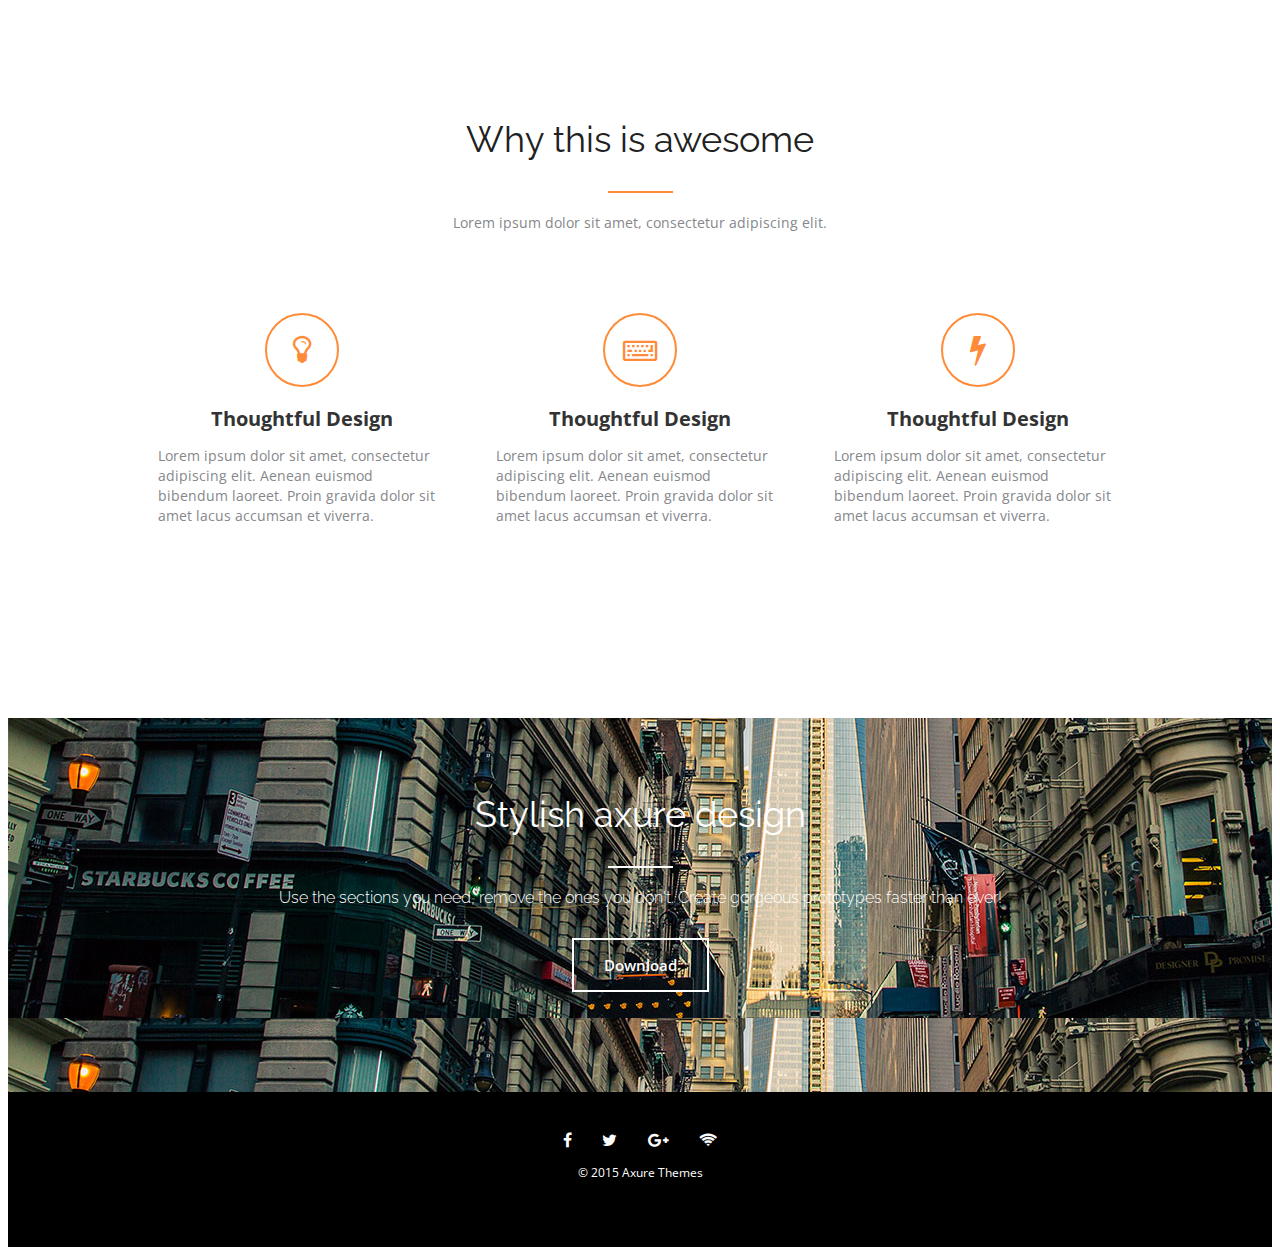
==== maket/index.html @ bfbc835b "1" ====
<!DOCTYPE html>
<html lang="en">

<head>
    <meta charset="UTF-8">
    <meta name="viewport" content="width=device-width, initial-scale=1.0">
    <meta http-equiv="X-UA-Compatible" content="ie=edge">
    <title>Maket</title>
    <!-- <link href='https://fonts.googleapis.com/css?family=Raleway:800' rel='stylesheet' type='text/css'> -->
    <link href='https://fonts.googleapis.com/css?family=Raleway:100' rel='stylesheet' type='text/css'>
    <!-- <link rel="stylesheet" type="text/css" href="//fonts.googleapis.com/css?family=Raleway" />
    <link rel="stylesheet" type="text/css" href="//fonts.googleapis.com/css?family=Open+Sans" /> -->
    <link href="https://fonts.googleapis.com/css?family=Open+Sans:300,400,600,700&amp;subset=cyrillic" rel="stylesheet">
    <link rel="stylesheet" href="https://stackpath.bootstrapcdn.com/font-awesome/4.7.0/css/font-awesome.min.css">
    <link rel="stylesheet" href="./css/styles.css">
</head>

<body>
    <div class="section">
        <div class="title_block">
            <h1>Why this is awesome</h1>
            <hr>
            <p>Lorem ipsum dolor sit amet, consectetur adipiscing elit.</p>
        </div>
        <div class="chocalate_bar_block">
            <div class="block_with_icon">
                <div class="circle"><i class="fa fa-lightbulb-o icon" aria-hidden="true"></i></div>
                <p class="title">Thoughtful Design</p>
                <p class="description">Lorem ipsum dolor sit amet, consectetur adipiscing elit. Aenean euismod bibendum laoreet. Proin gravida dolor sit amet lacus accumsan et viverra.</p>
            </div>
            <div class="block_with_icon">
                <div class="circle"><i class="fa fa-keyboard-o icon" aria-hidden="true"></i></div>
                <p class="title">Thoughtful Design</p>
                <p class="description">Lorem ipsum dolor sit amet, consectetur adipiscing elit. Aenean euismod bibendum laoreet. Proin gravida dolor sit amet lacus accumsan et viverra.</p>
            </div>
            <div class="block_with_icon">
                <div class="circle"><i class="fa fa-bolt icon" aria-hidden="true"></i></div>
                <p class="title">Thoughtful Design</p>
                <p class="description">Lorem ipsum dolor sit amet, consectetur adipiscing elit. Aenean euismod bibendum laoreet. Proin gravida dolor sit amet lacus accumsan et viverra.</p>
            </div>
        </div>
    </div>
    <div class="custom_section">
        <div class="title_block">
            <h1>Stylish axure design</h1>
            <hr>
            <p>Use the sections you need, remove the ones you don't. Create gorgeous prototypes faster than ever!</p>
            <div class="btn">Download</div>
        </div>

    </div>
    <footer>
        <div class="icon_block">
            <i class="fa fa-facebook" aria-hidden="true"></i>
            <i class="fa fa-twitter" aria-hidden="true"></i>
            <i class="fa fa-google-plus" aria-hidden="true"></i>
            <i class="fa fa-wifi" aria-hidden="true"></i>
        </div>
        <p>© 2015 Axure Themes</p>
    </footer>
</body>

</html>
---- maket/css/styles.css ----
p {
    margin: 0;
}

h1 {
    font-size: 36px;
    line-height: 43px;
    color: #212121;
    font-family: "Raleway";
    font-weight: 400;
    text-align: center;
    margin: 0 0 30px 0;
}

.section {
    padding: 110px 0 105px;
}

.title_block {
    text-align: center;
    margin-bottom: 40px;
}

p {
    font-size: 14px;
    line-height: 20px;
    color: #86878b;
    font-family: "Open Sans";
    font-weight: 400;
    margin: 10px;
}

.chocalate_bar_block {
    display: flex;
    justify-content: space-around;
    align-items: center;
    margin-left: 125px;
    margin-right: 125px;
    padding-top: 40px;
}

.title {
    font-size: 20px;
    line-height: 24px;
    color: #333333;
    font-family: "Open Sans";
    font-weight: 700;
    text-align: center;
    margin-bottom: 15px;
}

.block_with_icon {
    height: 300px;
    width: 380px;
    padding: 0 15px;
    align-items: center;
}

.circle {
    width: 70px;
    height: 70px;
    border-radius: 50%;
    border: 2px solid #ff8b38;
    margin: auto;
    font-size: 32px;
    color: #ff8b38;
    font-family: "Open Sans";
    display: flex;
    /* text-align: center; */
    margin-bottom: 20px;
}

.icon {
    margin: auto;
    /* vertical-align: middle; */
}

.title_block hr {
    border: none;
    background-color: #ff8b38;
    color: #ff8b38;
    height: 2px;
    width: 65px;
    margin-top: 0;
    margin-bottom: 20px;
}

.custom_section {
    padding: 75px 0 40px;
    background-image: url(../img/u25_state0.png);
}

.custom_section p {
    font-size: 16px;
    color: #ffffff;
    font-family: "Raleway";
    font-weight: 300;
}

.custom_section hr {
    color: #ffffff;
    background-color: #ffffff;
}

.custom_section h1 {
    color: #ffffff;
}

.btn {
    font-size: 15px;
    color: #ffffff;
    font-family: "Open Sans";
    font-weight: 600;
    border: 2px solid #ffffff;
    display: inline-block;
    align-content: center;
    padding: 15px 30px;
    margin: 20px 0;
}

footer {
    height: 100px;
    background: black;
    color: #ffffff;
    padding: 40px 540px 15px;
}

.icon_block {
    display: flex;
    justify-content: space-around;
    align-items: center;
    margin-bottom: 15px;
}

footer p {
    font-size: 12px;
    color: #ffffff;
    font-family: "Open Sans";
    font-weight: 400;
    text-align: center;
}
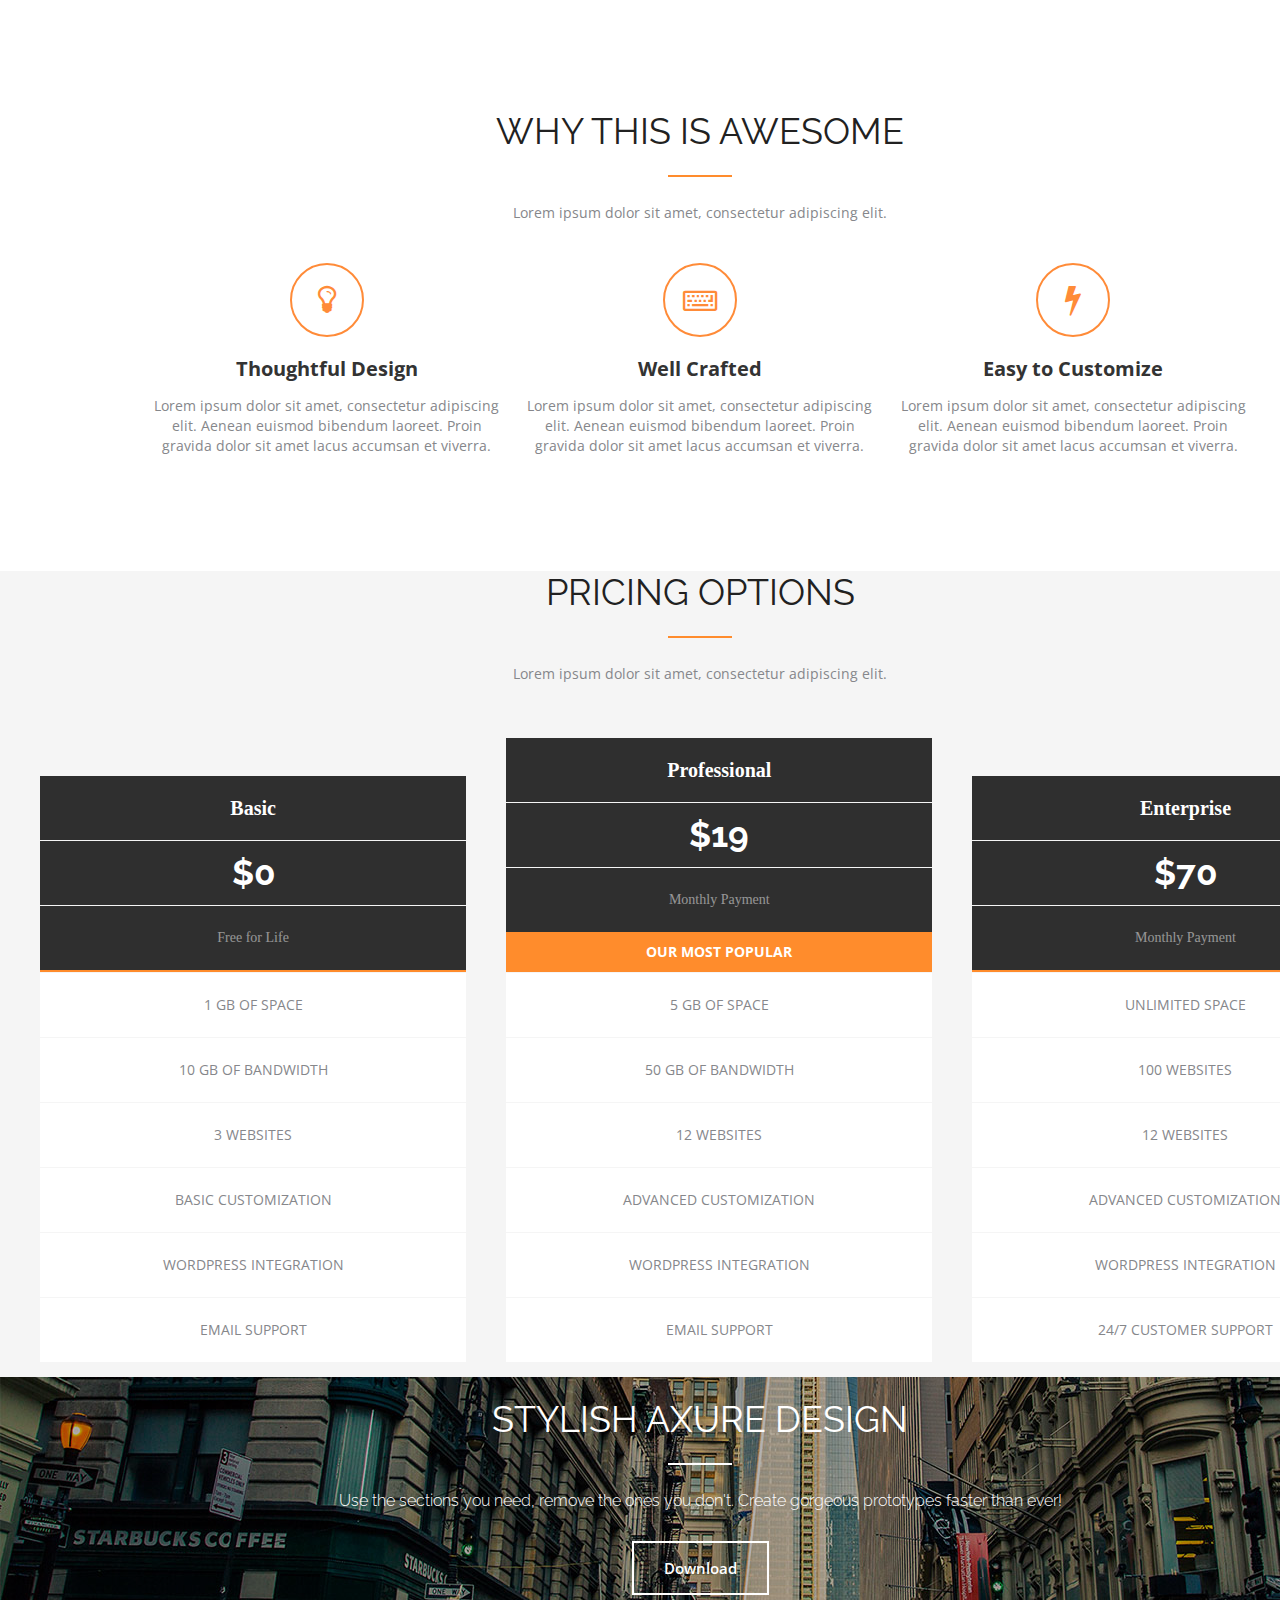
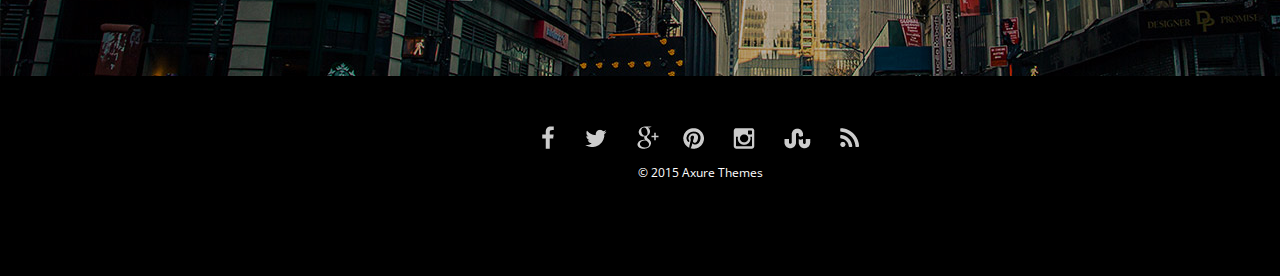
==== commit b87384d6: "Add files via upload" ====
--- a/maket/index.html
+++ b/maket/index.html
@@ -1,63 +1,128 @@
-<!DOCTYPE html>
-<html lang="en">
-
-<head>
-    <meta charset="UTF-8">
-    <meta name="viewport" content="width=device-width, initial-scale=1.0">
-    <meta http-equiv="X-UA-Compatible" content="ie=edge">
-    <title>Maket</title>
-    <!-- <link href='https://fonts.googleapis.com/css?family=Raleway:800' rel='stylesheet' type='text/css'> -->
-    <link href='https://fonts.googleapis.com/css?family=Raleway:100' rel='stylesheet' type='text/css'>
-    <!-- <link rel="stylesheet" type="text/css" href="//fonts.googleapis.com/css?family=Raleway" />
-    <link rel="stylesheet" type="text/css" href="//fonts.googleapis.com/css?family=Open+Sans" /> -->
-    <link href="https://fonts.googleapis.com/css?family=Open+Sans:300,400,600,700&amp;subset=cyrillic" rel="stylesheet">
-    <link rel="stylesheet" href="https://stackpath.bootstrapcdn.com/font-awesome/4.7.0/css/font-awesome.min.css">
-    <link rel="stylesheet" href="./css/styles.css">
-</head>
-
-<body>
-    <div class="section">
-        <div class="title_block">
-            <h1>Why this is awesome</h1>
-            <hr>
-            <p>Lorem ipsum dolor sit amet, consectetur adipiscing elit.</p>
-        </div>
-        <div class="chocalate_bar_block">
-            <div class="block_with_icon">
-                <div class="circle"><i class="fa fa-lightbulb-o icon" aria-hidden="true"></i></div>
-                <p class="title">Thoughtful Design</p>
-                <p class="description">Lorem ipsum dolor sit amet, consectetur adipiscing elit. Aenean euismod bibendum laoreet. Proin gravida dolor sit amet lacus accumsan et viverra.</p>
-            </div>
-            <div class="block_with_icon">
-                <div class="circle"><i class="fa fa-keyboard-o icon" aria-hidden="true"></i></div>
-                <p class="title">Thoughtful Design</p>
-                <p class="description">Lorem ipsum dolor sit amet, consectetur adipiscing elit. Aenean euismod bibendum laoreet. Proin gravida dolor sit amet lacus accumsan et viverra.</p>
-            </div>
-            <div class="block_with_icon">
-                <div class="circle"><i class="fa fa-bolt icon" aria-hidden="true"></i></div>
-                <p class="title">Thoughtful Design</p>
-                <p class="description">Lorem ipsum dolor sit amet, consectetur adipiscing elit. Aenean euismod bibendum laoreet. Proin gravida dolor sit amet lacus accumsan et viverra.</p>
-            </div>
-        </div>
-    </div>
-    <div class="custom_section">
-        <div class="title_block">
-            <h1>Stylish axure design</h1>
-            <hr>
-            <p>Use the sections you need, remove the ones you don't. Create gorgeous prototypes faster than ever!</p>
-            <div class="btn">Download</div>
-        </div>
-
-    </div>
-    <footer>
-        <div class="icon_block">
-            <i class="fa fa-facebook" aria-hidden="true"></i>
-            <i class="fa fa-twitter" aria-hidden="true"></i>
-            <i class="fa fa-google-plus" aria-hidden="true"></i>
-            <i class="fa fa-wifi" aria-hidden="true"></i>
-        </div>
-        <p>© 2015 Axure Themes</p>
-    </footer>
-</body>
-
+<!DOCTYPE html>
+<html lang="en">
+
+<head>
+    <meta charset="UTF-8">
+    <meta name="viewport" content="width=device-width, initial-scale=1.0">
+    <meta http-equiv="X-UA-Compatible" content="ie=edge">
+    <title>Maket</title>
+    <!-- <link href='https://fonts.googleapis.com/css?family=Raleway:800' rel='stylesheet' type='text/css'> -->
+    <link href='https://fonts.googleapis.com/css?family=Raleway:100' rel='stylesheet' type='text/css'>
+    <!-- <link rel="stylesheet" type="text/css" href="//fonts.googleapis.com/css?family=Raleway" />
+    <link rel="stylesheet" type="text/css" href="//fonts.googleapis.com/css?family=Open+Sans" /> -->
+    <link href="https://fonts.googleapis.com/css?family=Open+Sans:300,400,600,700&amp;subset=cyrillic" rel="stylesheet">
+    <link rel="stylesheet" href="https://stackpath.bootstrapcdn.com/font-awesome/4.7.0/css/font-awesome.min.css">
+    <link rel="stylesheet" href="./css/styles.css">
+</head>
+
+<body>
+    <div id="container">
+        <div class="section">
+            <div class="title_block">
+                <h2>Why this is awesome</h2>
+                <!-- <hr> -->
+                <p>Lorem ipsum dolor sit amet, consectetur adipiscing elit.</p>
+            </div>
+            <div class="chocalate_bar_block">
+                <div class="block_with_icon">
+                    <div class="circle"><i class="fa fa-lightbulb-o icon" aria-hidden="true"></i></div>
+                    <p class="title">Thoughtful Design</p>
+                    <p class="description">Lorem ipsum dolor sit amet, consectetur adipiscing elit. Aenean euismod bibendum laoreet. Proin gravida dolor sit amet lacus accumsan et viverra.</p>
+                </div>
+                <div class="block_with_icon">
+                    <div class="circle"><i class="fa fa-keyboard-o icon" aria-hidden="true"></i></div>
+                    <p class="title">Well Crafted</p>
+                    <p class="description">Lorem ipsum dolor sit amet, consectetur adipiscing elit. Aenean euismod bibendum laoreet. Proin gravida dolor sit amet lacus accumsan et viverra.</p>
+                </div>
+                <div class="block_with_icon">
+                    <div class="circle"><i class="fa fa-bolt icon" aria-hidden="true"></i></div>
+                    <p class="title">Easy to Customize</p>
+                    <p class="description">Lorem ipsum dolor sit amet, consectetur adipiscing elit. Aenean euismod bibendum laoreet. Proin gravida dolor sit amet lacus accumsan et viverra.</p>
+                </div>
+            </div>
+        </div>
+        <div class="pricing_section">
+            <div class="title_block">
+                <h2>Pricing options</h2>
+                <p>Lorem ipsum dolor sit amet, consectetur adipiscing elit.</p>
+            </div>
+            <div class="pricing_columns_block">
+                <div class="pricing_block">
+                    <ul class="pricing_column">
+                        <li class="header">Basic</li>
+                        <li class="price">$0</li>
+                        <li class="payment">Free for Life</li>
+                        <li class="empty"></li>
+                        <li>1 gb of space</li>
+                        <li>10 gb of bandwidth</li>
+                        <li>3 websites</li>
+                        <li>basic customization</li>
+                        <li>wordpress integration</li>
+                        <li>email support</li>
+                    </ul>
+                </div>
+                <div class="pricing_block">
+                    <ul class="pricing_column">
+                        <li class="header">Professional</li>
+                        <li class="price">$19</li>
+                        <li class="payment">Monthly Payment</li>
+                        <li class="empty">our most popular</li>
+                        <li>5 gb of space</li>
+                        <li>50 gb of bandwidth</li>
+                        <li>12 websites</li>
+                        <li>advanced customization</li>
+                        <li>wordpress integration</li>
+                        <li>email support</li>
+                    </ul>
+                </div>
+                <div class="pricing_block">
+                    <ul class="pricing_column">
+                        <li class="header">Enterprise</li>
+                        <li class="price">$70</li>
+                        <li class="payment">Monthly Payment</li>
+                        <li class="empty"></li>
+                        <li>unlimited space</li>
+                        <li>100 websites</li>
+                        <li>12 websites</li>
+                        <li>advanced customization</li>
+                        <li>wordpress integration</li>
+                        <li>24/7 customer support</li>
+                    </ul>
+                </div>
+            </div>
+        </div>
+        <div class="custom_section">
+            <div class="title_block">
+                <h2>Stylish axure design</h2>
+                <!-- <hr> -->
+                <p>Use the sections you need, remove the ones you don't. Create gorgeous prototypes faster than ever!
+                </p>
+                <div class="btn">Download</div>
+            </div>
+
+        </div>
+
+        <footer>
+
+            <!-- <div class="icon_block">
+                <i class="fa fa-facebook" aria-hidden="true"></i>
+                <i class="fa fa-twitter" aria-hidden="true"></i>
+                <i class="fa fa-google-plus" aria-hidden="true"></i>
+                <i class="fa fa-wifi" aria-hidden="true"></i>
+            </div> -->
+            <!-- <div class="socials">
+                <i class="sprite sprite-facebook"></i>
+                <i class="sprite sprite-twitter"></i>
+                <i class="sprite sprite-gmail"></i>
+                <i class="sprite sprite-pinterest"></i>
+                <i class="sprite sprite-instagram"></i>
+                <i class="sprite sprite-stumbleUpon"></i>
+                <i class="sprite sprite-rss"></i>
+            </div> -->
+            <img src="./img/social.png" alt="socials">
+            <p>© 2015 Axure Themes</p>
+        </footer>
+    </div>
+</body>
+
 </html>--- a/maket/css/styles.css
+++ b/maket/css/styles.css
@@ -1,141 +1,350 @@
-p {
-    margin: 0;
-}
-
-h1 {
-    font-size: 36px;
-    line-height: 43px;
-    color: #212121;
-    font-family: "Raleway";
-    font-weight: 400;
-    text-align: center;
-    margin: 0 0 30px 0;
-}
-
-.section {
-    padding: 110px 0 105px;
-}
-
-.title_block {
-    text-align: center;
-    margin-bottom: 40px;
-}
-
-p {
-    font-size: 14px;
-    line-height: 20px;
-    color: #86878b;
-    font-family: "Open Sans";
-    font-weight: 400;
-    margin: 10px;
-}
-
-.chocalate_bar_block {
-    display: flex;
-    justify-content: space-around;
-    align-items: center;
-    margin-left: 125px;
-    margin-right: 125px;
-    padding-top: 40px;
-}
-
-.title {
-    font-size: 20px;
-    line-height: 24px;
-    color: #333333;
-    font-family: "Open Sans";
-    font-weight: 700;
-    text-align: center;
-    margin-bottom: 15px;
-}
-
-.block_with_icon {
-    height: 300px;
-    width: 380px;
-    padding: 0 15px;
-    align-items: center;
-}
-
-.circle {
-    width: 70px;
-    height: 70px;
-    border-radius: 50%;
-    border: 2px solid #ff8b38;
-    margin: auto;
-    font-size: 32px;
-    color: #ff8b38;
-    font-family: "Open Sans";
-    display: flex;
-    /* text-align: center; */
-    margin-bottom: 20px;
-}
-
-.icon {
-    margin: auto;
-    /* vertical-align: middle; */
-}
-
-.title_block hr {
-    border: none;
-    background-color: #ff8b38;
-    color: #ff8b38;
-    height: 2px;
-    width: 65px;
-    margin-top: 0;
-    margin-bottom: 20px;
-}
-
-.custom_section {
-    padding: 75px 0 40px;
-    background-image: url(../img/u25_state0.png);
-}
-
-.custom_section p {
-    font-size: 16px;
-    color: #ffffff;
-    font-family: "Raleway";
-    font-weight: 300;
-}
-
-.custom_section hr {
-    color: #ffffff;
-    background-color: #ffffff;
-}
-
-.custom_section h1 {
-    color: #ffffff;
-}
-
-.btn {
-    font-size: 15px;
-    color: #ffffff;
-    font-family: "Open Sans";
-    font-weight: 600;
-    border: 2px solid #ffffff;
-    display: inline-block;
-    align-content: center;
-    padding: 15px 30px;
-    margin: 20px 0;
-}
-
-footer {
-    height: 100px;
-    background: black;
-    color: #ffffff;
-    padding: 40px 540px 15px;
-}
-
-.icon_block {
-    display: flex;
-    justify-content: space-around;
-    align-items: center;
-    margin-bottom: 15px;
-}
-
-footer p {
-    font-size: 12px;
-    color: #ffffff;
-    font-family: "Open Sans";
-    font-weight: 400;
-    text-align: center;
-}+body {
+    margin: 0;
+}
+
+p {
+    margin: 0;
+}
+
+#container {
+    width: 1400px;
+    margin: 0 auto;
+}
+
+h2 {
+    font-size: 36px;
+    line-height: 43px;
+    color: #212121;
+    font-family: "Raleway";
+    font-weight: 400;
+    text-transform: uppercase;
+    text-align: center;
+    margin: 0 0 50px 0;
+}
+
+.section {
+    padding: 110px 0 105px;
+}
+
+.title_block {
+    text-align: center;
+    margin-bottom: 40px;
+}
+
+p {
+    font-size: 14px;
+    line-height: 20px;
+    color: #86878b;
+    font-family: "Open Sans";
+    font-weight: 400;
+    margin: 10px;
+}
+
+.title {
+    font-size: 20px;
+    line-height: 24px;
+    color: #333333;
+    font-family: "Open Sans";
+    font-weight: 700;
+    text-align: center;
+    margin-bottom: 15px;
+}
+
+
+/* .title_block hr {
+    border: none;
+    background-color: #ff8b38;
+    color: #ff8b38;
+    height: 2px;
+    width: 65px;
+    margin-top: 0;
+    margin-bottom: 20px;
+} */
+
+.title_block h2 {
+    position: relative;
+}
+
+.title_block h2:after {
+    content: '';
+    display: block;
+    height: 2px;
+    width: 64px;
+    background-color: #ff8c2d;
+    position: absolute;
+    left: calc(50% - 32px);
+    bottom: -24px;
+}
+
+.chocalate_bar_block {
+    display: flex;
+    width: 80%;
+    margin: 0 auto;
+    /* display: flex;
+    justify-content: space-around;
+    align-items: center;
+    margin-left: 125px;
+    margin-right: 125px;
+    padding-top: 40px; */
+}
+
+.block_with_icon {
+    /* padding: 0 15px; */
+    text-align: center;
+}
+
+.circle {
+    width: 70px;
+    height: 70px;
+    border-radius: 50%;
+    border: 2px solid #ff8b38;
+    margin: auto;
+    font-size: 32px;
+    color: #ff8b38;
+    font-family: "Open Sans";
+    display: flex;
+    text-align: center;
+    margin-bottom: 20px;
+}
+
+.icon {
+    margin: auto;
+    /* vertical-align: middle; */
+}
+
+.pricing_section {
+    background-color: #f5f5f5;
+}
+
+.pricing_columns_block {
+    display: flex;
+}
+
+.pricing_block {
+    text-align: center;
+    width: 33.3%;
+    align-self: flex-end;
+    /* position: relative; */
+}
+
+.pricing_column {
+    list-style-type: none;
+    text-transform: uppercase;
+    font-size: 14px;
+    line-height: 24px;
+    color: #86878b;
+    font-family: "Open Sans";
+    font-weight: 400;
+    text-align: center;
+}
+
+.pricing_column li {
+    border-bottom: 1px solid #f5f5f5;
+    padding: 20px;
+    background-color: #ffffff;
+}
+
+.pricing_column .header {
+    background-color: #2f2f2f;
+    font-size: 20px;
+    font-family: "OpenSans";
+    color: rgb(255, 255, 255);
+    font-weight: bold;
+    line-height: 1.2;
+    text-transform: none;
+}
+
+.pricing_column .price {
+    background-color: #2f2f2f;
+    font-size: 35px;
+    line-height: 24px;
+    font-family: "Raleway";
+    color: #ffffff;
+    font-weight: 700;
+    line-height: 0.686;
+    text-transform: none;
+}
+
+.pricing_column .payment {
+    background-color: #2f2f2f;
+    font-size: 14px;
+    font-family: "OpenSans";
+    color: rgba(255, 255, 255, 0.502);
+    line-height: 1.714;
+    border-bottom: none;
+    text-transform: none;
+}
+
+
+/* .pricing_column .payment:after {
+    content: '';
+    display: block;
+    height: 5px;
+    width: 426px;
+    background-color: #ff8c2c;
+    position: absolute;
+    left: 40px;
+    top: calc(33.3% + 16px);
+}
+
+.pricing_columns_block .pricing_block:nth-child(2) .pricing_column .payment:after {
+    height: 40px;
+} */
+
+.pricing_column .empty {
+    font-size: 14px;
+    line-height: 24px;
+    color: #ffffff;
+    font-family: "Open Sans";
+    font-weight: 700;
+    background-color: #ff8c2c;
+    padding: 0;
+    height: 2px;
+}
+
+.pricing_columns_block .pricing_block:nth-child(2) .pricing_column .empty {
+    /* height: 40px; */
+    padding: 8px 0;
+    height: fit-content;
+}
+
+.custom_section {
+    /* padding: 75px 0 40px; */
+    padding: 21px 0;
+    position: relative;
+    /* background-image: url(../img/u25_state0.png); */
+}
+
+.custom_section p {
+    font-size: 16px;
+    color: #ffffff;
+    font-family: "Raleway";
+    font-weight: 300;
+    position: relative;
+}
+
+
+/* .custom_section hr {
+    color: #ffffff;
+    background-color: #ffffff;
+} */
+
+.custom_section h2 {
+    color: #ffffff;
+}
+
+.custom_section .title_block h2:after {
+    background-color: #ffffff;
+}
+
+.custom_section::after {
+    content: '';
+    display: block;
+    height: 100%;
+    width: 100%;
+    background-image: url(../img/u25_state0.png);
+    position: absolute;
+    opacity: 0.7;
+    top: 0;
+    z-index: -1;
+}
+
+.custom_section::before {
+    content: '';
+    display: block;
+    height: 100%;
+    width: 100%;
+    background-color: #000000;
+    position: absolute;
+    top: 0;
+    z-index: -2;
+}
+
+.btn {
+    font-size: 15px;
+    color: #ffffff;
+    font-family: "Open Sans";
+    font-weight: 600;
+    border: 2px solid #ffffff;
+    display: inline-block;
+    align-content: center;
+    padding: 15px 30px;
+    margin: 20px 0;
+}
+
+footer {
+    height: 100px;
+    background: black;
+    color: #ffffff;
+    text-align: center;
+    padding: 50px;
+}
+
+.icon_block {
+    display: flex;
+    justify-content: space-around;
+    align-items: center;
+    margin-bottom: 15px;
+}
+
+footer p {
+    font-size: 12px;
+    color: #ffffff;
+    font-family: "Open Sans";
+    font-weight: 400;
+    text-align: center;
+}
+
+
+/* .socials {
+    display: flex;
+} */
+
+
+/* .sprite {
+    background-image: url(../img/social.png);
+    background-repeat: no-repeat;
+    display: block;
+}
+
+.sprite-facebook {
+    width: 30px;
+    height: 30px;
+    background-position: 10px 5px;
+}
+
+.sprite-twitter {
+    width: 30px;
+    height: 30px;
+    background-position: -40px 3px;
+}
+
+.sprite-gmail {
+    width: 30px;
+    height: 30px;
+    background-position: -90px 5px;
+}
+
+.sprite-pinterest {
+    width: 30px;
+    height: 30px;
+    background-position: -140px 5px;
+}
+
+.sprite-instagram {
+    width: 30px;
+    height: 30px;
+    background-position: -190px 5px;
+}
+
+.sprite-stumbleUpon {
+    width: 30px;
+    height: 30px;
+    background-position: -240px 5px;
+}
+
+.sprite-rss {
+    width: 30px;
+    height: 30px;
+    background-position: -290px 5px;
+} */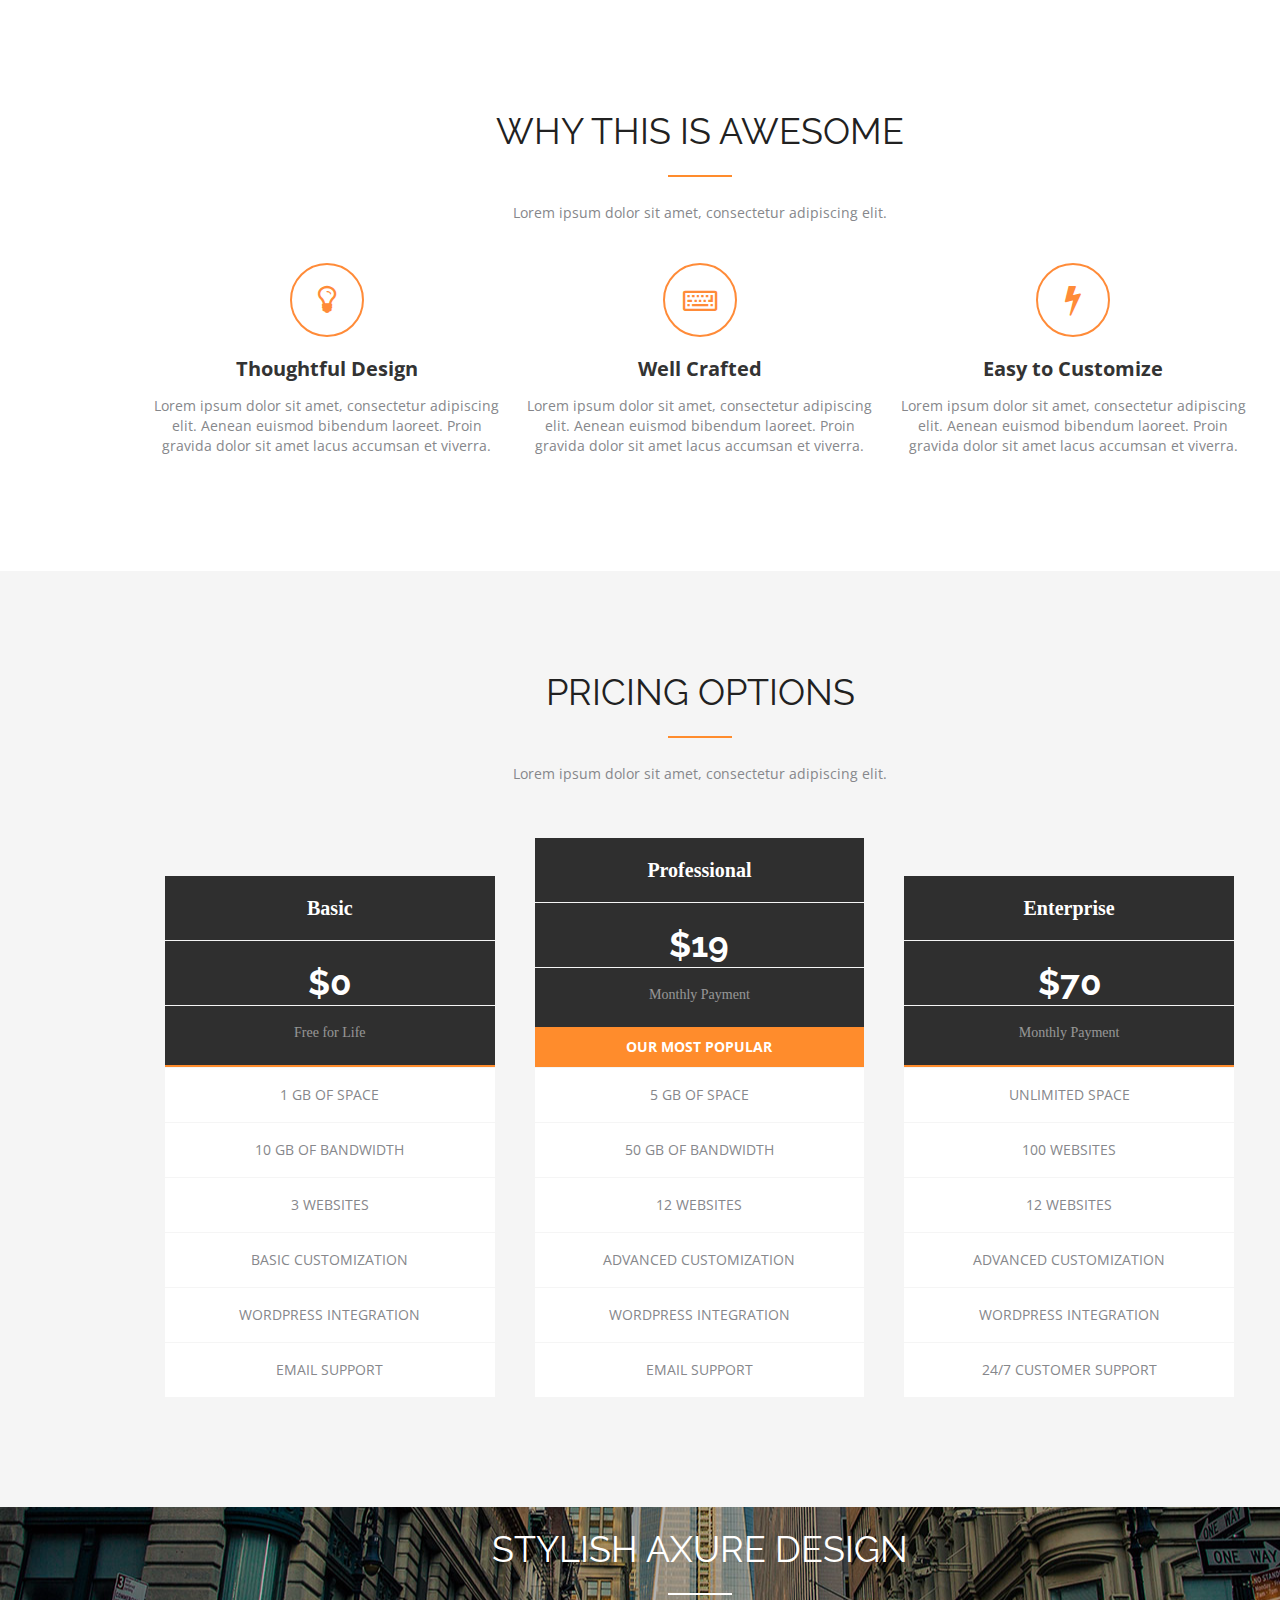
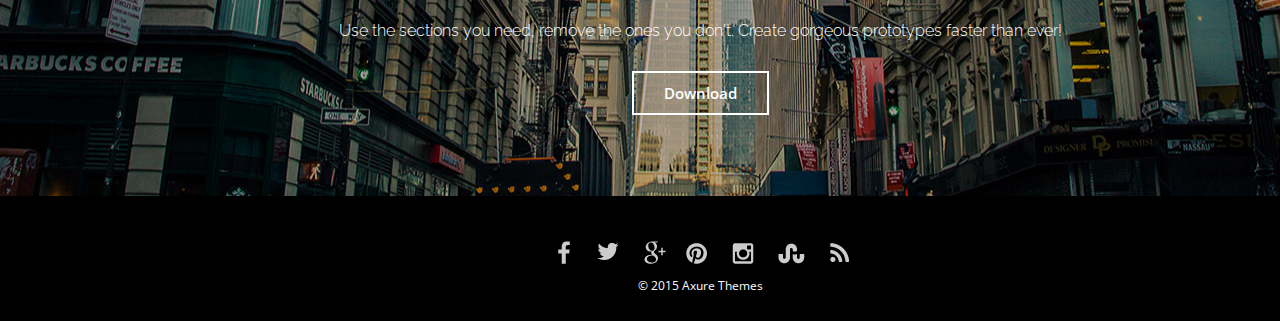
==== commit 6e80ec46: "Add files via upload" ====
--- a/maket/index.html
+++ b/maket/index.html
@@ -97,29 +97,32 @@
                 <!-- <hr> -->
                 <p>Use the sections you need, remove the ones you don't. Create gorgeous prototypes faster than ever!
                 </p>
-                <div class="btn">Download</div>
+                <div class="btn"><a href="#">Download</a></div>
             </div>
 
         </div>
 
         <footer>
 
-            <!-- <div class="icon_block">
-                <i class="fa fa-facebook" aria-hidden="true"></i>
-                <i class="fa fa-twitter" aria-hidden="true"></i>
-                <i class="fa fa-google-plus" aria-hidden="true"></i>
-                <i class="fa fa-wifi" aria-hidden="true"></i>
+            <!-- <div class="socials">
+                <a href="#"><i class="fa fa-facebook"></i></a>
+                <a href="#"><i class="fa fa-twitter"></i></a>
+                <a href="#"><i class="fa fa-google-plus-official"></i></a>
+                <a href="#"><i class="fa fa-pinterest"></i></a>
+                <a href="#"><i class="fa fa-instagram"></i></a>
+                <a href="#"><i class="fa fa-stumbleupon"></i></a>
+                <a href="#"><i class="fa fa-rss"></i></a>
             </div> -->
-            <!-- <div class="socials">
-                <i class="sprite sprite-facebook"></i>
-                <i class="sprite sprite-twitter"></i>
-                <i class="sprite sprite-gmail"></i>
-                <i class="sprite sprite-pinterest"></i>
-                <i class="sprite sprite-instagram"></i>
-                <i class="sprite sprite-stumbleUpon"></i>
-                <i class="sprite sprite-rss"></i>
-            </div> -->
-            <img src="./img/social.png" alt="socials">
+            <div class="socials">
+                <a href="#"><i class="sprite sprite-facebook"></i></a>
+                <a href="#"><i class="sprite sprite-twitter"></i></a>
+                <a href="#"><i class="sprite sprite-gmail"></i></a>
+                <a href="#"><i class="sprite sprite-pinterest"></i></a>
+                <a href="#"><i class="sprite sprite-instagram"></i></a>
+                <a href="#"><i class="sprite sprite-stumbleUpon"></i></a>
+                <a href="#"><i class="sprite sprite-rss"></i></a>
+            </div>
+            <!-- <img src="./img/social.png" alt="socials"> -->
             <p>© 2015 Axure Themes</p>
         </footer>
     </div>
--- a/maket/css/styles.css
+++ b/maket/css/styles.css
@@ -114,10 +114,12 @@
 
 .pricing_section {
     background-color: #f5f5f5;
+    padding: 100px 0 95px;
 }
 
 .pricing_columns_block {
     display: flex;
+    padding: 0 145px;
 }
 
 .pricing_block {
@@ -136,11 +138,12 @@
     font-family: "Open Sans";
     font-weight: 400;
     text-align: center;
+    padding: 0 20px;
 }
 
 .pricing_column li {
     border-bottom: 1px solid #f5f5f5;
-    padding: 20px;
+    padding: 15px 0 15px;
     background-color: #ffffff;
 }
 
@@ -152,6 +155,7 @@
     font-weight: bold;
     line-height: 1.2;
     text-transform: none;
+    padding: 20px 0 20px;
 }
 
 .pricing_column .price {
@@ -163,6 +167,7 @@
     font-weight: 700;
     line-height: 0.686;
     text-transform: none;
+    padding: 30px 0 10px;
 }
 
 .pricing_column .payment {
@@ -173,6 +178,7 @@
     line-height: 1.714;
     border-bottom: none;
     text-transform: none;
+    padding: 15px 0 20px;
 }
 
 
@@ -242,7 +248,7 @@
     display: block;
     height: 100%;
     width: 100%;
-    background-image: url(../img/u25_state0.png);
+    background: url(../img/u25_state0.png) center;
     position: absolute;
     opacity: 0.7;
     top: 0;
@@ -260,32 +266,52 @@
     z-index: -2;
 }
 
-.btn {
+.btn a {
+    color: #ffffff;
     font-size: 15px;
-    color: #ffffff;
+    text-decoration: none;
     font-family: "Open Sans";
     font-weight: 600;
     border: 2px solid #ffffff;
     display: inline-block;
-    align-content: center;
-    padding: 15px 30px;
+    padding: 10px 30px;
     margin: 20px 0;
 }
 
-footer {
-    height: 100px;
-    background: black;
-    color: #ffffff;
-    text-align: center;
-    padding: 50px;
-}
-
-.icon_block {
+.btn a:hover {
+    text-decoration: underline;
+}
+
+
+/* .icon_block {
     display: flex;
     justify-content: space-around;
     align-items: center;
     margin-bottom: 15px;
-}
+} */
+
+footer {
+    background: black;
+    color: #ffffff;
+    text-align: center;
+    padding: 40px 0 15px;
+}
+
+
+/* .socials {
+    text-align: center;
+    font-size: 24px;
+    padding-top: 35px;
+}
+
+.socials a {
+    color: #ffffff;
+    text-decoration: none;
+}
+
+.socials a i {
+    padding-left: 25px;
+} */
 
 footer p {
     font-size: 12px;
@@ -295,13 +321,13 @@
     text-align: center;
 }
 
-
-/* .socials {
-    display: flex;
-} */
-
-
-/* .sprite {
+.socials {
+    display: flex;
+    justify-content: space-around;
+    padding: 0 540px;
+}
+
+.sprite {
     background-image: url(../img/social.png);
     background-repeat: no-repeat;
     display: block;
@@ -347,4 +373,4 @@
     width: 30px;
     height: 30px;
     background-position: -290px 5px;
-} */+}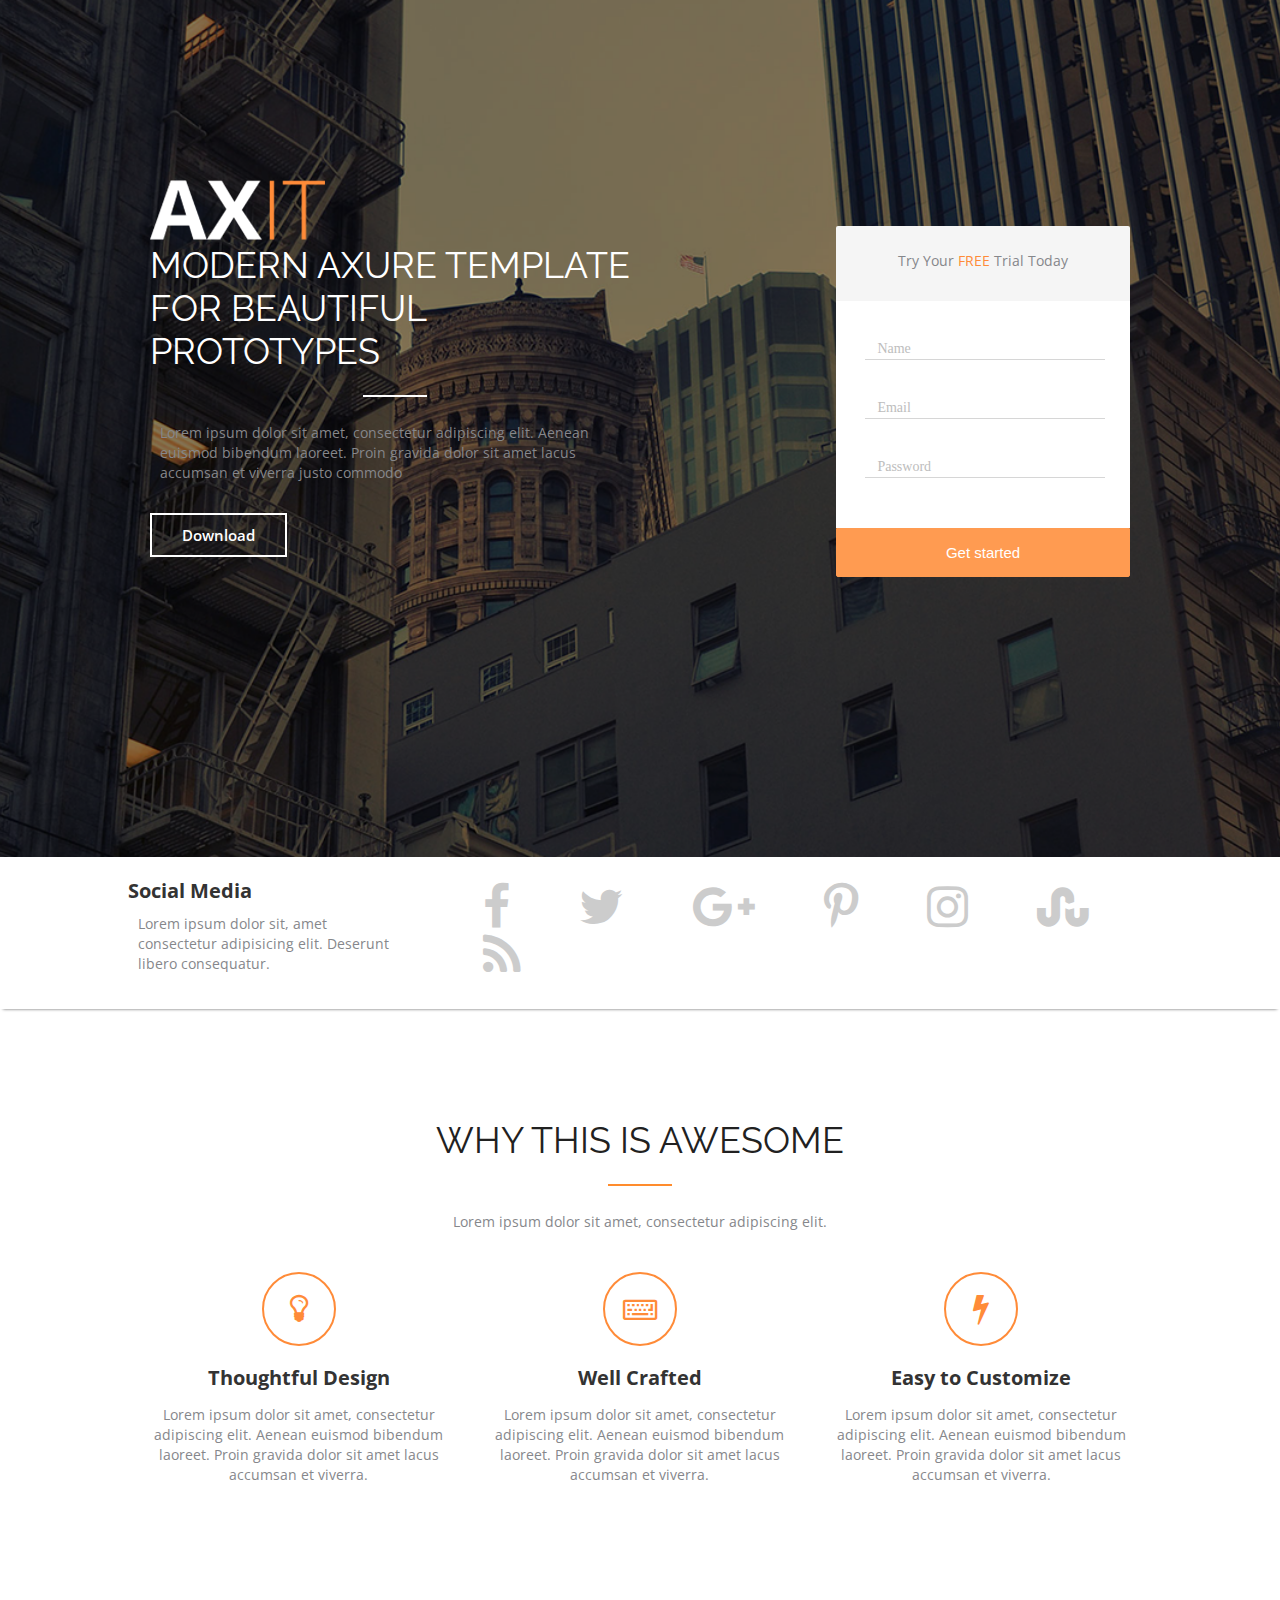
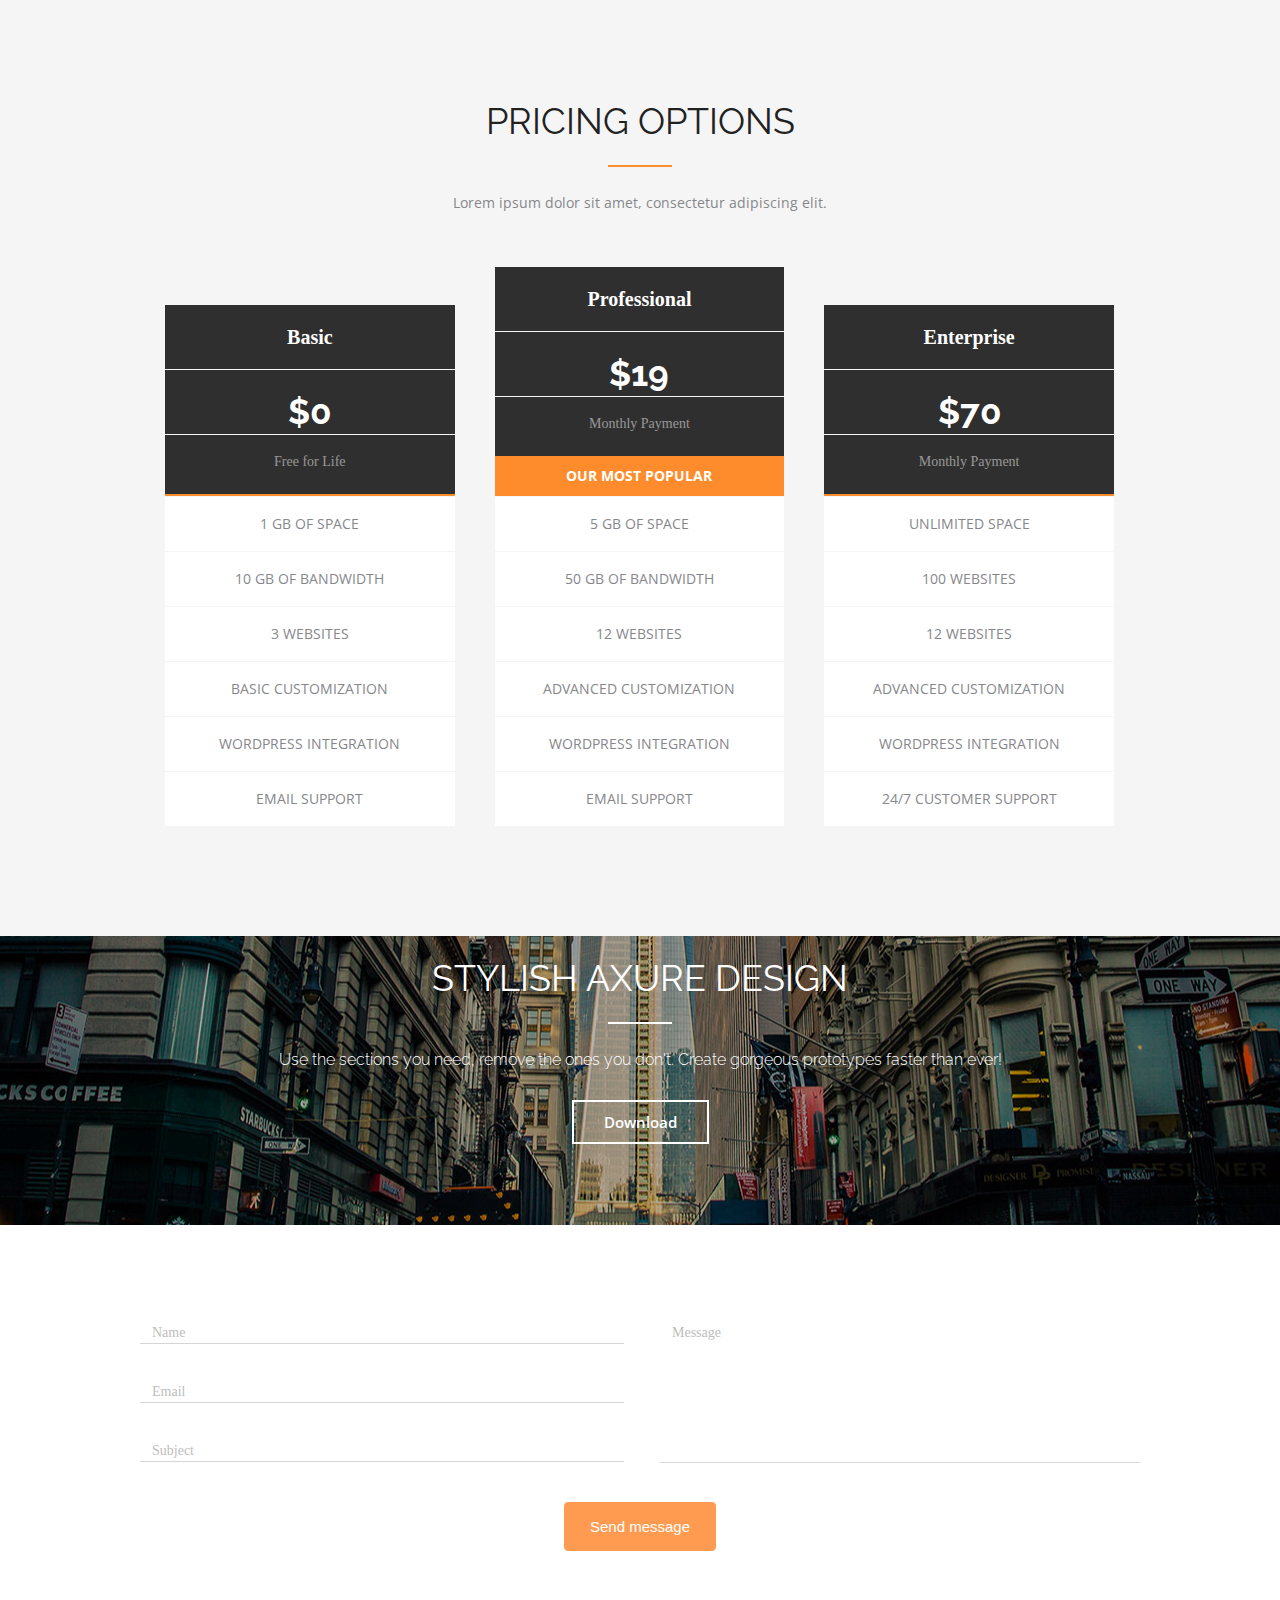
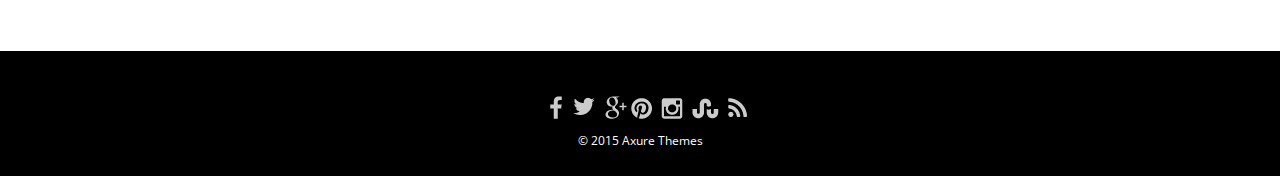
==== commit ecc05e9a: "Add files via upload" ====
--- a/maket/index.html
+++ b/maket/index.html
@@ -16,11 +16,69 @@
 </head>
 
 <body>
-    <div id="container">
+    <div class="main_container">
+        <div class="header_section">
+            <div class="header_block">
+                <div class="title_head_block">
+                    <div>
+                        <img src="./img/LogoB.png" alt="Axit">
+                    </div>
+                    <div class="title_block">
+                        <h2>Modern axure template <br> For beautiful prototypes</h2>
+                        <p>Lorem ipsum dolor sit amet, consectetur adipiscing elit. Aenean euismod bibendum laoreet. Proin gravida dolor sit amet lacus accumsan et viverra justo commodo
+                        </p>
+                        <div class="btn"><a href="#">Download</a></div>
+                    </div>
+                </div>
+                <form class="signin_block">
+                    <div class="signin_title">
+                        <p>Try Your <span>Free</span> Trial Today</p>
+                    </div>
+                    <div class="signin_form">
+                        <div class="input_row">
+                            <input type="text" name="name" id="name" required>
+                            <label for="name">Name</label>
+                        </div>
+                        <div class="input_row">
+                            <input type="email" name="email" id="email" required>
+                            <label for="email">Email</label>
+                        </div>
+                        <div class="input_row">
+                            <input type="password" name="password" id="password" required>
+                            <label for="password">Password</label>
+                        </div>
+                    </div>
+                    <div class="button_block ">
+                        <button type="submit">Get started</button>
+                    </div>
+                </form>
+            </div>
+        </div>
+
+        <div class="brand_bar">
+            <div class="social_block">
+                <div class="social_title">
+                    <h3>Social Media</h3>
+                    <p>Lorem ipsum dolor sit, amet consectetur adipisicing elit. Deserunt libero consequatur.</p>
+                </div>
+
+                <div class="social_lnks">
+                    <a href="#"><i class="fa fa-facebook social_lnk" aria-hidden="true"></i></a>
+                    <a href="#"><i class="fa fa-twitter social_lnk" aria-hidden="true"></i></a>
+                    <a href="#"><i class="fa fa-google-plus social_lnk" aria-hidden="true"></i></a>
+                    <a href="#"><i class="fa fa-pinterest-p social_lnk" aria-hidden="true"></i></a>
+                    <a href="#"><i class="fa fa-instagram social_lnk" aria-hidden="true"></i></a>
+                    <a href="#"><i class="fa fa-stumbleupon social_lnk" aria-hidden="true"></i></a>
+                    <a href="#"><i class="fa fa-rss social_lnk" aria-hidden="true"></i></a>
+                </div>
+
+            </div>
+        </div>
+
+
         <div class="section">
             <div class="title_block">
                 <h2>Why this is awesome</h2>
-                <!-- <hr> -->
                 <p>Lorem ipsum dolor sit amet, consectetur adipiscing elit.</p>
             </div>
             <div class="chocalate_bar_block">
@@ -94,7 +152,6 @@
         <div class="custom_section">
             <div class="title_block">
                 <h2>Stylish axure design</h2>
-                <!-- <hr> -->
                 <p>Use the sections you need, remove the ones you don't. Create gorgeous prototypes faster than ever!
                 </p>
                 <div class="btn"><a href="#">Download</a></div>
@@ -102,17 +159,41 @@
 
         </div>
 
+        <section class="contact_section">
+            <form action="" class="contact_form">
+                <div class="input_block">
+                    <div class="first_block">
+                        <div class="input_row">
+                            <input type="text" id="name">
+
+                            <label for="name">Name</label>
+                        </div>
+                        <div class="input_row">
+                            <input type="email" id="email">
+
+                            <label for="email">Email</label>
+                        </div>
+                        <div class="input_row">
+                            <input type="text" id="subject">
+
+                            <label for="subject">Subject</label>
+                        </div>
+                    </div>
+                    <div class="second_block">
+                        <div class="input_row">
+                            <textarea name="message" id="message" cols="" rows=""></textarea>
+                            <label for="message">Message</label>
+                        </div>
+                    </div>
+                </div>
+                <div class="button_block">
+                    <button type="submit">Send message</button>
+                </div>
+            </form>
+        </section>
+
+
         <footer>
-
-            <!-- <div class="socials">
-                <a href="#"><i class="fa fa-facebook"></i></a>
-                <a href="#"><i class="fa fa-twitter"></i></a>
-                <a href="#"><i class="fa fa-google-plus-official"></i></a>
-                <a href="#"><i class="fa fa-pinterest"></i></a>
-                <a href="#"><i class="fa fa-instagram"></i></a>
-                <a href="#"><i class="fa fa-stumbleupon"></i></a>
-                <a href="#"><i class="fa fa-rss"></i></a>
-            </div> -->
             <div class="socials">
                 <a href="#"><i class="sprite sprite-facebook"></i></a>
                 <a href="#"><i class="sprite sprite-twitter"></i></a>
@@ -122,8 +203,7 @@
                 <a href="#"><i class="sprite sprite-stumbleUpon"></i></a>
                 <a href="#"><i class="sprite sprite-rss"></i></a>
             </div>
-            <!-- <img src="./img/social.png" alt="socials"> -->
-            <p>© 2015 Axure Themes</p>
+            <p>&copy; 2015&nbsp;Axure Themes</p>
         </footer>
     </div>
 </body>
--- a/maket/css/styles.css
+++ b/maket/css/styles.css
@@ -6,8 +6,12 @@
     margin: 0;
 }
 
-#container {
-    width: 1400px;
+a {
+    text-decoration: none;
+}
+
+.main_container {
+    max-width: 1400px;
     margin: 0 auto;
 }
 
@@ -22,6 +26,124 @@
     margin: 0 0 50px 0;
 }
 
+.header_section {
+    padding: 180px 150px 140px;
+    position: relative;
+    background: url(../img/header.png) center;
+    background-size: cover;
+}
+
+.header_block {
+    margin: 0 auto;
+    display: flex;
+    justify-content: space-between;
+    align-items: flex-end;
+    padding-bottom: 140px;
+}
+
+.header_section h2 {
+    color: #ffffff;
+    text-align: left;
+}
+
+.header_section .title_block h2:after {
+    background-color: #ffffff;
+}
+
+.header_section .title_block {
+    text-align: left;
+    margin: 0;
+}
+
+.title_head_block {
+    width: 50%;
+}
+
+.signin_block {
+    width: 30%;
+}
+
+.signin_title {
+    background-color: #f5f5f5;
+    font-size: 20px;
+    font-family: 'Open Sans';
+    font-weight: 700;
+    text-align: center;
+    padding: 15px 0 20px 0;
+    border-top-left-radius: 2px;
+    border-top-right-radius: 2px;
+}
+
+.signin_title span {
+    color: #ff8b38;
+    text-transform: uppercase;
+}
+
+.signin_form {
+    display: flex;
+    flex-direction: column;
+    align-items: center;
+    background-color: #fff;
+    padding: 40px 0 50px 0;
+}
+
+.signin_form .input_row:last-child {
+    margin-bottom: 0;
+}
+
+.signin_form .input_row {
+    width: 80%;
+}
+
+.signin_block .button_block button {
+    width: 100%;
+    border-radius: 0;
+    border-bottom-left-radius: 2px;
+    border-bottom-right-radius: 2px;
+}
+
+.brand_bar {
+    padding: 20px 0 25px 0;
+    background-color: #fff;
+    box-shadow: 0px 3px 3px -3px rgba(0, 0, 0, 0.62);
+}
+
+.brand_bar .social_lnk {
+    color: #cccccc;
+    font-size: 48px;
+    padding-left: 65px;
+}
+
+.brand_bar .social_lnk:hover {
+    color: #ff8b38;
+}
+
+.social_block {
+    width: 80%;
+    margin: 0 auto;
+    display: flex;
+    justify-content: space-between;
+    align-items: center;
+}
+
+.social_title {
+    width: 30%;
+    font-family: 'Open Sans', sans-serif;
+}
+
+.social_title h3 {
+    color: #333333;
+    font-size: 20px;
+    font-weight: bold;
+    padding: 0;
+    margin: 0 0 10px 0;
+}
+
+.social_title p {
+    color: #86878b;
+    font-size: 14px;
+}
+
 .section {
     padding: 110px 0 105px;
 }
@@ -49,17 +171,6 @@
     text-align: center;
     margin-bottom: 15px;
 }
-
-
-/* .title_block hr {
-    border: none;
-    background-color: #ff8b38;
-    color: #ff8b38;
-    height: 2px;
-    width: 65px;
-    margin-top: 0;
-    margin-bottom: 20px;
-} */
 
 .title_block h2 {
     position: relative;
@@ -74,18 +185,13 @@
     position: absolute;
     left: calc(50% - 32px);
     bottom: -24px;
+    background-size: cover;
 }
 
 .chocalate_bar_block {
     display: flex;
     width: 80%;
     margin: 0 auto;
-    /* display: flex;
-    justify-content: space-around;
-    align-items: center;
-    margin-left: 125px;
-    margin-right: 125px;
-    padding-top: 40px; */
 }
 
 .block_with_icon {
@@ -109,7 +215,6 @@
 
 .icon {
     margin: auto;
-    /* vertical-align: middle; */
 }
 
 .pricing_section {
@@ -126,7 +231,6 @@
     text-align: center;
     width: 33.3%;
     align-self: flex-end;
-    /* position: relative; */
 }
 
 .pricing_column {
@@ -181,22 +285,6 @@
     padding: 15px 0 20px;
 }
 
-
-/* .pricing_column .payment:after {
-    content: '';
-    display: block;
-    height: 5px;
-    width: 426px;
-    background-color: #ff8c2c;
-    position: absolute;
-    left: 40px;
-    top: calc(33.3% + 16px);
-}
-
-.pricing_columns_block .pricing_block:nth-child(2) .pricing_column .payment:after {
-    height: 40px;
-} */
-
 .pricing_column .empty {
     font-size: 14px;
     line-height: 24px;
@@ -209,16 +297,13 @@
 }
 
 .pricing_columns_block .pricing_block:nth-child(2) .pricing_column .empty {
-    /* height: 40px; */
     padding: 8px 0;
     height: fit-content;
 }
 
 .custom_section {
-    /* padding: 75px 0 40px; */
     padding: 21px 0;
     position: relative;
-    /* background-image: url(../img/u25_state0.png); */
 }
 
 .custom_section p {
@@ -228,12 +313,6 @@
     font-weight: 300;
     position: relative;
 }
-
-
-/* .custom_section hr {
-    color: #ffffff;
-    background-color: #ffffff;
-} */
 
 .custom_section h2 {
     color: #ffffff;
@@ -252,6 +331,7 @@
     position: absolute;
     opacity: 0.7;
     top: 0;
+    left: 0;
     z-index: -1;
 }
 
@@ -263,6 +343,7 @@
     background-color: #000000;
     position: absolute;
     top: 0;
+    left: 0;
     z-index: -2;
 }
 
@@ -278,17 +359,10 @@
     margin: 20px 0;
 }
 
-.btn a:hover {
-    text-decoration: underline;
-}
-
-
-/* .icon_block {
-    display: flex;
-    justify-content: space-around;
-    align-items: center;
-    margin-bottom: 15px;
-} */
+.custom_section a:hover {
+    background-color: #ffffff;
+    color: #000000;
+}
 
 footer {
     background: black;
@@ -296,22 +370,6 @@
     text-align: center;
     padding: 40px 0 15px;
 }
-
-
-/* .socials {
-    text-align: center;
-    font-size: 24px;
-    padding-top: 35px;
-}
-
-.socials a {
-    color: #ffffff;
-    text-decoration: none;
-}
-
-.socials a i {
-    padding-left: 25px;
-} */
 
 footer p {
     font-size: 12px;
@@ -331,46 +389,117 @@
     background-image: url(../img/social.png);
     background-repeat: no-repeat;
     display: block;
-}
-
-.sprite-facebook {
     width: 30px;
     height: 30px;
+}
+
+.sprite-facebook {
     background-position: 10px 5px;
 }
 
 .sprite-twitter {
-    width: 30px;
-    height: 30px;
     background-position: -40px 3px;
 }
 
 .sprite-gmail {
-    width: 30px;
-    height: 30px;
     background-position: -90px 5px;
 }
 
 .sprite-pinterest {
-    width: 30px;
-    height: 30px;
     background-position: -140px 5px;
 }
 
 .sprite-instagram {
-    width: 30px;
-    height: 30px;
     background-position: -190px 5px;
 }
 
 .sprite-stumbleUpon {
-    width: 30px;
-    height: 30px;
     background-position: -240px 5px;
 }
 
 .sprite-rss {
-    width: 30px;
-    height: 30px;
     background-position: -290px 5px;
+}
+
+.contact_section {
+    padding: 100px 140px;
+}
+
+.contact_form .input_block {
+    display: flex;
+    justify-content: space-between;
+    margin-bottom: 40px;
+}
+
+.contact_form .input_block>div {
+    width: 48%;
+}
+
+.input_row {
+    position: relative;
+    margin-bottom: 40px;
+}
+
+.contact_form .input_block>div .input_row:last-child {
+    margin-bottom: 0;
+}
+
+.input_row label {
+    position: absolute;
+    left: 12px;
+    font-size: 14px;
+    color: #bdbdbd;
+    top: 0;
+    transition: top .5s ease 0s;
+}
+
+.input_row input,
+.input_row textarea {
+    border: none;
+    border-bottom: 1px solid #d6d6d6;
+    width: 100%;
+}
+
+.input_row textarea {
+    height: 100%;
+    resize: none;
+    padding: 0;
+}
+
+.second_block .input_row {
+    height: 100%;
+}
+
+.input_row input:focus,
+.input_row textarea:focus {
+    outline: none;
+    border-bottom-color: green;
+}
+
+.input_row input:focus+label,
+.input_row textarea:focus+label {
+    color: green;
+    top: -30px;
+}
+
+.button_block {
+    display: flex;
+    justify-content: center;
+}
+
+.button_block button {
+    cursor: pointer;
+    border: none;
+    border-radius: 4px;
+    background-color: #ff9b51;
+    font-size: 15px;
+    color: #fff;
+    padding: 15px 25px;
+    border: 1px solid #ff9b51;
+}
+
+.button_block button:hover {
+    background-color: #fff;
+    color: #ff9b51;
+    border: 1px solid #ff9b51;
 }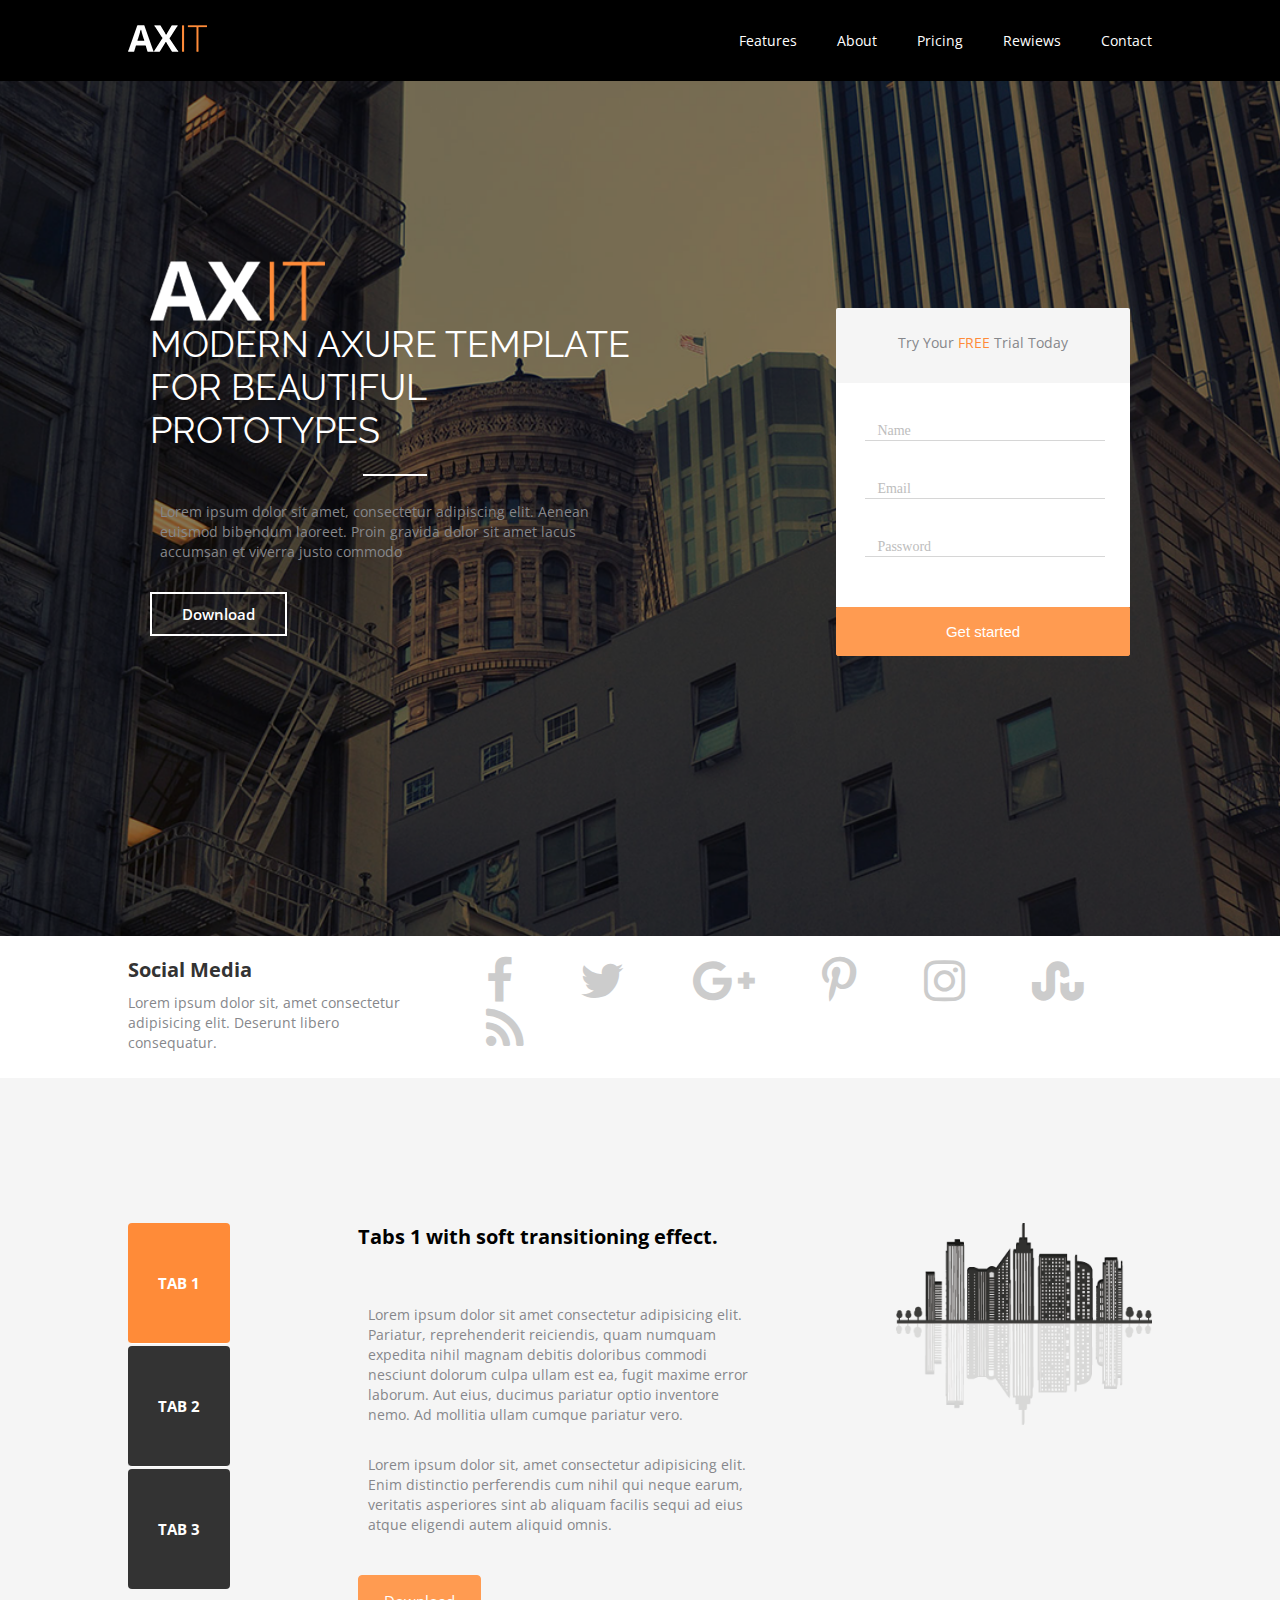
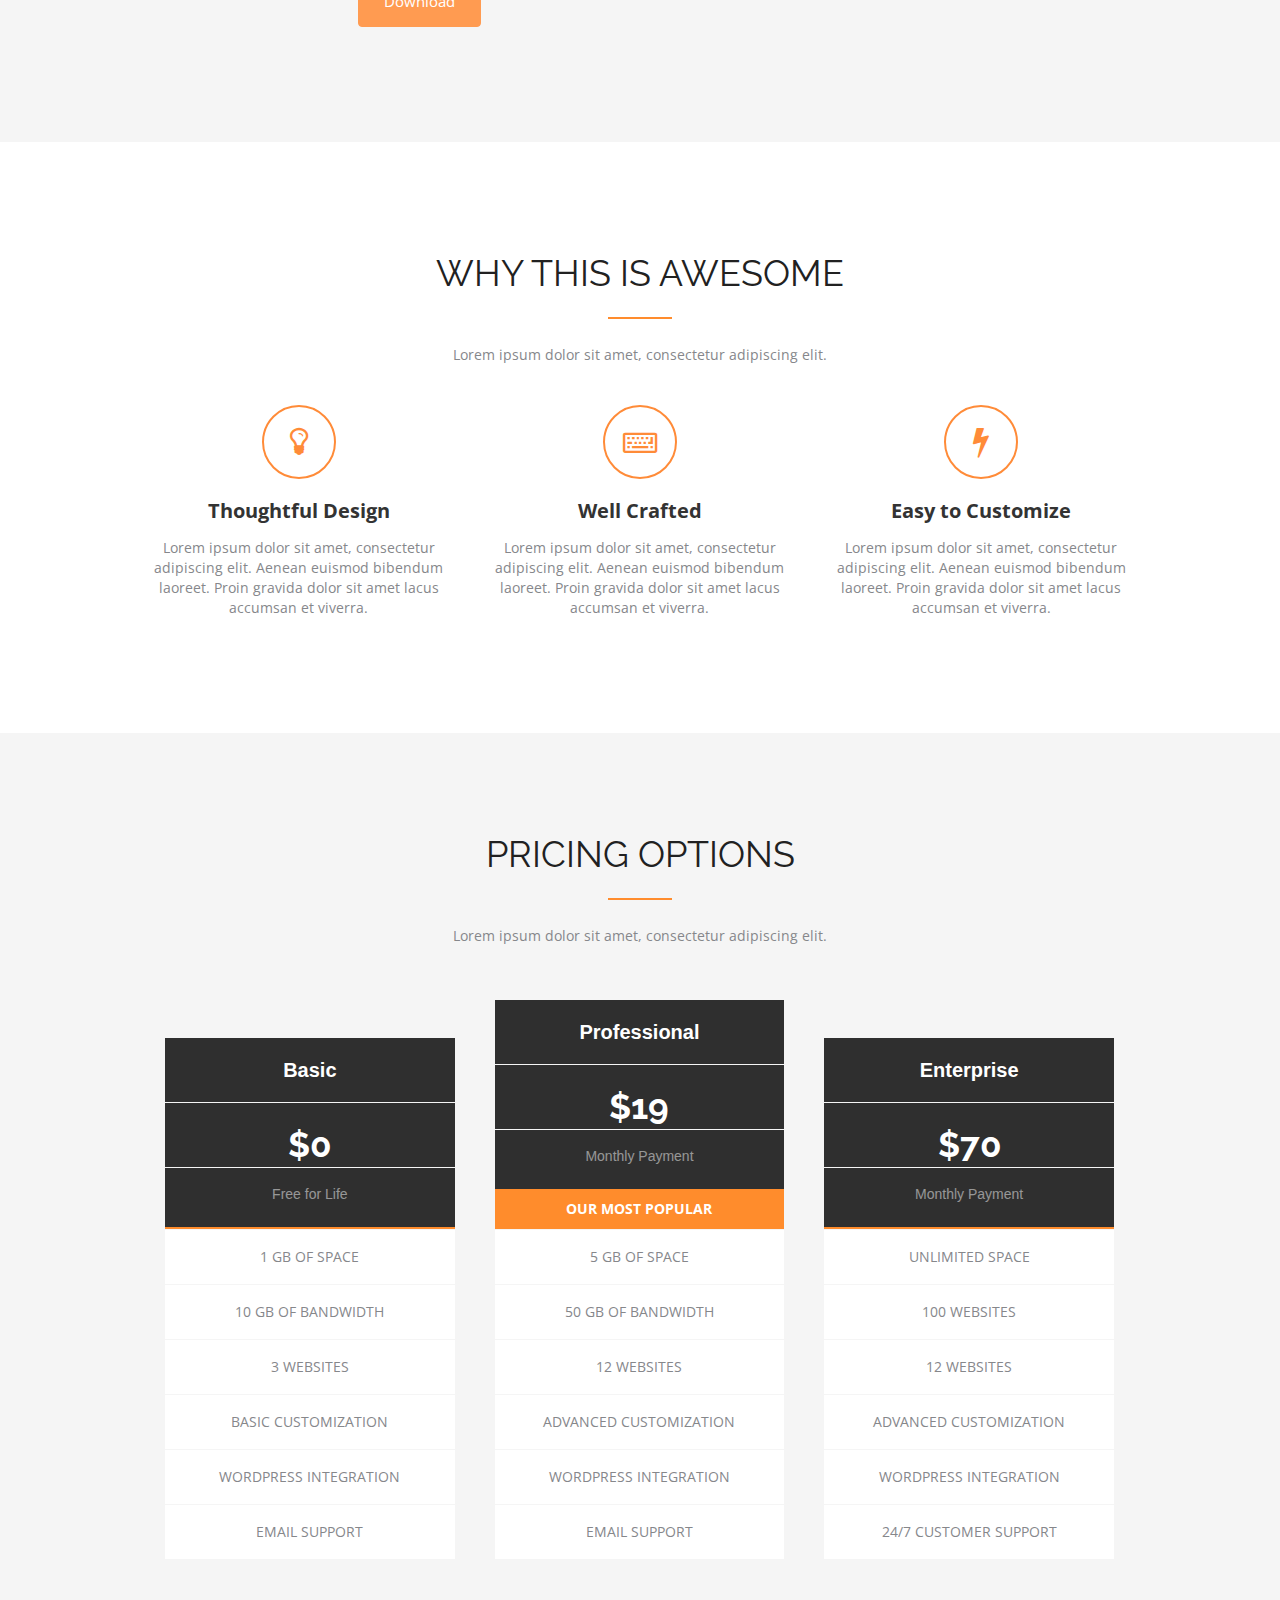
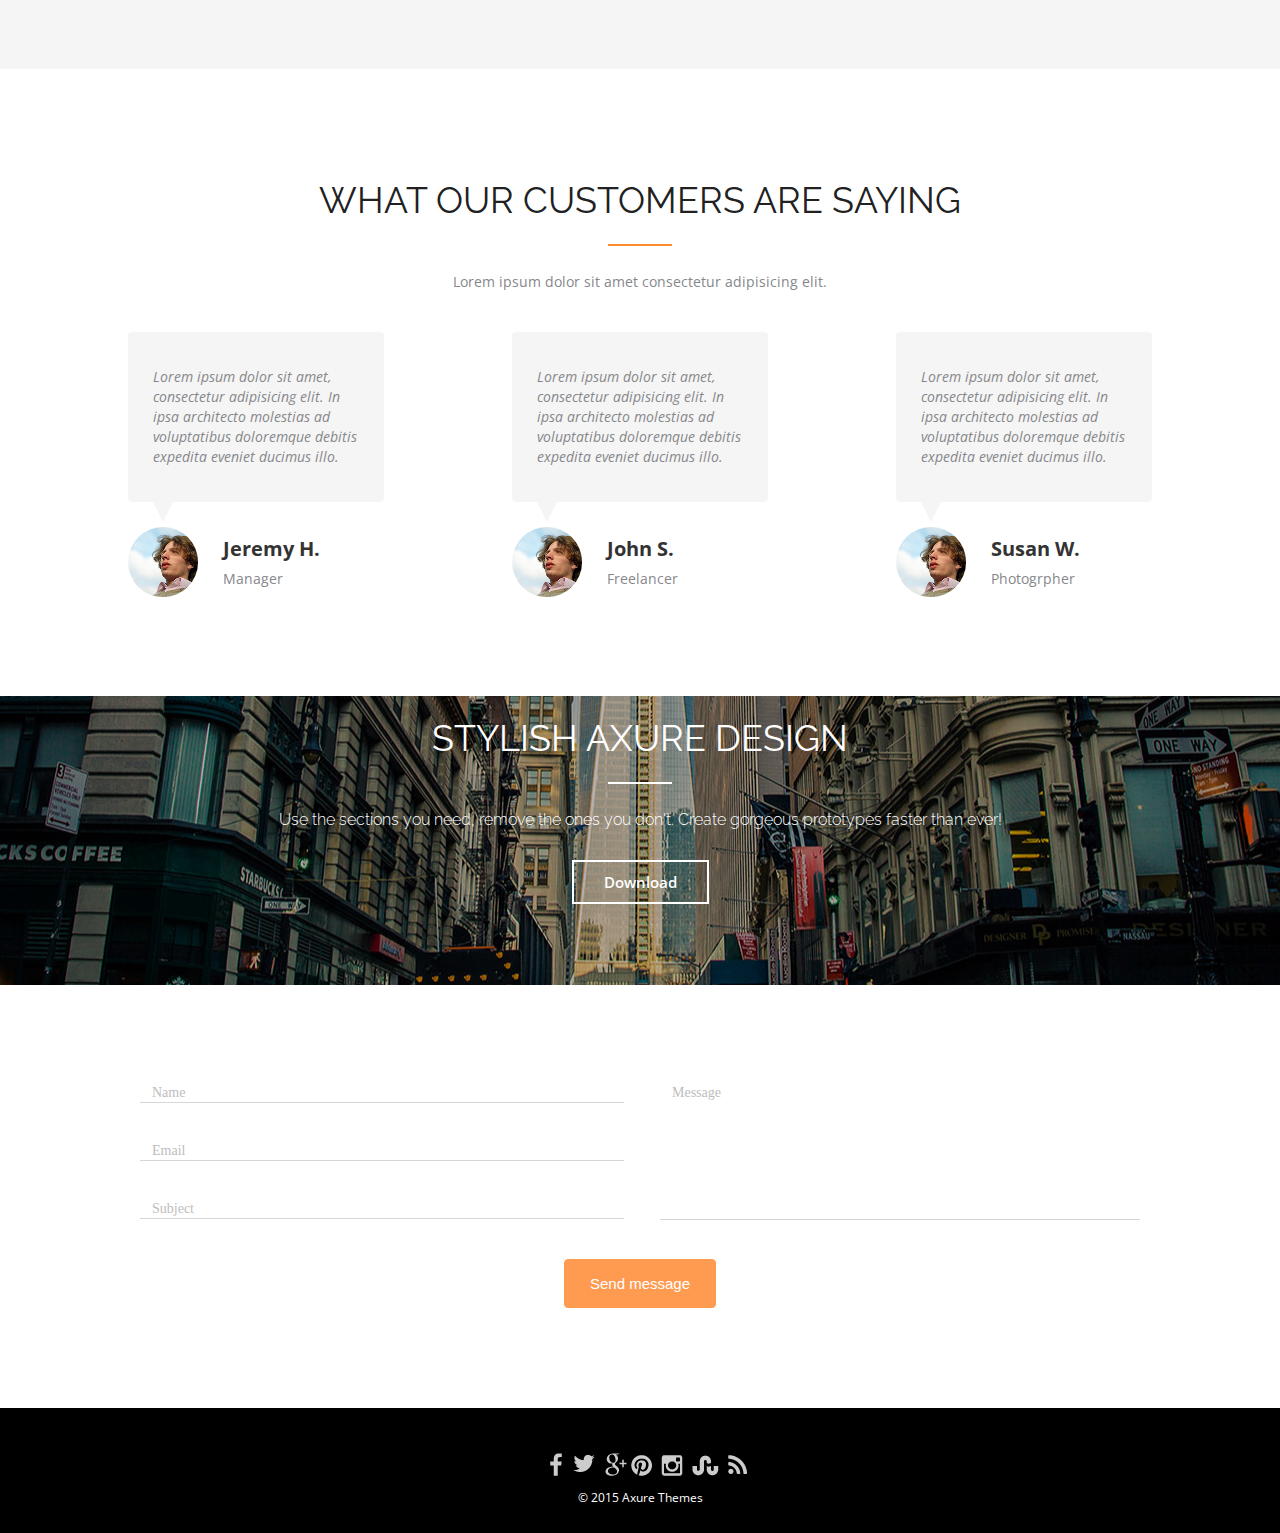
==== commit 5eeade3e: "Add files via upload" ====
--- a/maket/index.html
+++ b/maket/index.html
@@ -6,17 +6,40 @@
     <meta name="viewport" content="width=device-width, initial-scale=1.0">
     <meta http-equiv="X-UA-Compatible" content="ie=edge">
     <title>Maket</title>
-    <!-- <link href='https://fonts.googleapis.com/css?family=Raleway:800' rel='stylesheet' type='text/css'> -->
-    <link href='https://fonts.googleapis.com/css?family=Raleway:100' rel='stylesheet' type='text/css'>
-    <!-- <link rel="stylesheet" type="text/css" href="//fonts.googleapis.com/css?family=Raleway" />
-    <link rel="stylesheet" type="text/css" href="//fonts.googleapis.com/css?family=Open+Sans" /> -->
     <link href="https://fonts.googleapis.com/css?family=Open+Sans:300,400,600,700&amp;subset=cyrillic" rel="stylesheet">
     <link rel="stylesheet" href="https://stackpath.bootstrapcdn.com/font-awesome/4.7.0/css/font-awesome.min.css">
+    <link href="https://fonts.googleapis.com/css?family=Open+Sans:400,400i,700,700i|Raleway:400,700,700i&display=swap&subset=cyrillic,cyrillic-ext" rel="stylesheet">
     <link rel="stylesheet" href="./css/styles.css">
 </head>
 
 <body>
     <div class="main_container">
+        <header>
+            <div class="nav_block">
+                <a href="#">
+                    <img src="./img/LogS.png" alt="AXIT">
+                </a>
+                <nav class="nav_bar">
+                    <ul>
+                        <li>
+                            <a href="#">Features</a>
+                        </li>
+                        <li>
+                            <a href="#">About</a>
+                        </li>
+                        <li>
+                            <a href="#">Pricing</a>
+                        </li>
+                        <li>
+                            <a href="#">Rewiews</a>
+                        </li>
+                        <li>
+                            <a href="#">Contact</a>
+                        </li>
+                    </ul>
+                </nav>
+            </div>
+        </header>
         <div class="header_section">
             <div class="header_block">
                 <div class="title_head_block">
@@ -74,6 +97,56 @@
 
             </div>
         </div>
+        <section class="tabs_section">
+            <div class="tabs_block">
+                <div class="tabs_button_block">
+                    <a class="tab_btn active" href="#">Tab 1</a>
+                    <a class="tab_btn" href="#">Tab 2</a>
+                    <a class="tab_btn" href="#">Tab 3</a>
+                </div>
+
+                <div class="tabs_content_block">
+                    <div class="tab active">
+                        <h3>Tabs 1 with soft transitioning effect.</h3>
+                        <p>Lorem ipsum dolor sit amet consectetur adipisicing elit. Pariatur, reprehenderit reiciendis, quam numquam expedita nihil magnam debitis doloribus commodi nesciunt dolorum culpa ullam est ea, fugit maxime error laborum. Aut eius,
+                            ducimus pariatur optio inventore nemo. Ad mollitia ullam cumque pariatur vero.</p>
+
+                        <p>Lorem ipsum dolor sit, amet consectetur adipisicing elit. Enim distinctio perferendis cum nihil qui neque earum, veritatis asperiores sint ab aliquam facilis sequi ad eius atque eligendi autem aliquid omnis.</p>
+
+                        <div class="button_block ">
+                            <a href="#">Download</a>
+                        </div>
+                    </div>
+                    <div class="tab">
+                        <h3>Tabs 2 with soft transitioning effect.</h3>
+                        <p>Lorem ipsum dolor sit amet consectetur adipisicing elit. Pariatur, reprehenderit reiciendis, quam numquam expedita nihil magnam debitis doloribus commodi nesciunt dolorum culpa ullam est ea, fugit maxime error laborum. Aut eius,
+                            ducimus pariatur optio inventore nemo. Ad mollitia ullam cumque pariatur vero.</p>
+
+                        <p>Lorem ipsum dolor sit, amet consectetur adipisicing elit. Enim distinctio perferendis cum nihil qui neque earum, veritatis asperiores sint ab aliquam facilis sequi ad eius atque eligendi autem aliquid omnis.</p>
+
+                        <div class="button_block ">
+                            <a href="#">Download</a>
+                        </div>
+                    </div>
+                    <div class="tab">
+                        <h3>Tabs 3 with soft transitioning effect.</h3>
+                        <p>Lorem ipsum dolor sit amet consectetur adipisicing elit. Pariatur, reprehenderit reiciendis, quam numquam expedita nihil magnam debitis doloribus commodi nesciunt dolorum culpa ullam est ea, fugit maxime error laborum. Aut eius,
+                            ducimus pariatur optio inventore nemo. Ad mollitia ullam cumque pariatur vero.</p>
+
+                        <p>Lorem ipsum dolor sit, amet consectetur adipisicing elit. Enim distinctio perferendis cum nihil qui neque earum, veritatis asperiores sint ab aliquam facilis sequi ad eius atque eligendi autem aliquid omnis.</p>
+
+                        <div class="button_block ">
+                            <a href="#">Download</a>
+                        </div>
+                    </div>
+                </div>
+
+                <div class="image_block">
+                    <img src="./img/penthouse.png" alt="Penthouse">
+                </div>
+
+            </div>
+        </section>
 
 
         <div class="section">
@@ -149,6 +222,58 @@
                 </div>
             </div>
         </div>
+        <section class="testimonial_section">
+            <div class="title_block">
+                <h2>What our customers are saying</h2>
+                <p>Lorem ipsum dolor sit amet consectetur adipisicing elit.</p>
+            </div>
+
+            <div class="testimonial_block">
+                <div class="testimonial_column">
+                    <div class="testimonial_text">
+                        <p>Lorem ipsum dolor sit amet, consectetur adipisicing elit. In ipsa architecto molestias ad voluptatibus doloremque debitis expedita eveniet ducimus illo.</p>
+                    </div>
+                    <div class="customer_block">
+                        <div class="customer_avatar">
+                            <img src="./img/avatar_2_u231.png" alt="Avatar">
+                        </div>
+                        <div>
+                            <p class="customer_name">Jeremy H.</p>
+                            <p class="customer_job">Manager</p>
+                        </div>
+                    </div>
+                </div>
+                <div class="testimonial_column">
+                    <div class="testimonial_text">
+                        <p>Lorem ipsum dolor sit amet, consectetur adipisicing elit. In ipsa architecto molestias ad voluptatibus doloremque debitis expedita eveniet ducimus illo.</p>
+                    </div>
+                    <div class="customer_block">
+                        <div class="customer_avatar">
+                            <img src="./img/avatar_2_u231.png" alt="Avatar">
+                        </div>
+                        <div>
+                            <p class="customer_name">John S.</p>
+                            <p class="customer_job">Freelancer</p>
+                        </div>
+                    </div>
+                </div>
+                <div class="testimonial_column">
+                    <div class="testimonial_text">
+                        <p>Lorem ipsum dolor sit amet, consectetur adipisicing elit. In ipsa architecto molestias ad voluptatibus doloremque debitis expedita eveniet ducimus illo.</p>
+                    </div>
+                    <div class="customer_block">
+                        <div class="customer_avatar">
+                            <img src="./img/avatar_2_u231.png" alt="Avatar">
+                        </div>
+                        <div>
+                            <p class="customer_name">Susan W.</p>
+                            <p class="customer_job">Photogrpher</p>
+                        </div>
+                    </div>
+                </div>
+            </div>
+
+        </section>
         <div class="custom_section">
             <div class="title_block">
                 <h2>Stylish axure design</h2>
@@ -191,6 +316,7 @@
                 </div>
             </form>
         </section>
+
 
 
         <footer>
--- a/maket/css/styles.css
+++ b/maket/css/styles.css
@@ -8,6 +8,10 @@
 
 a {
     text-decoration: none;
+}
+
+html {
+    font-size: 10px;
 }
 
 .main_container {
@@ -19,11 +23,49 @@
     font-size: 36px;
     line-height: 43px;
     color: #212121;
-    font-family: "Raleway";
+    font-family: Raleway, sans-serif;
     font-weight: 400;
     text-transform: uppercase;
     text-align: center;
     margin: 0 0 50px 0;
+}
+
+header {
+    width: 100%;
+    background-color: #000;
+    color: #fff;
+    padding-bottom: 25px;
+    padding-top: 25px;
+    font-size: 14px;
+    font-family: 'Open Sans', sans-serif;
+}
+
+.nav_block {
+    width: 80%;
+    margin: 0 auto;
+    display: flex;
+    justify-content: space-between;
+    align-items: center;
+}
+
+.nav_bar a {
+    color: #ffffff;
+    text-decoration: none;
+}
+
+.nav_bar a:hover {
+    color: #ff8b38;
+}
+
+.nav_block ul {
+    display: flex;
+    padding: 0;
+    margin: 0;
+}
+
+.nav_block li {
+    list-style-type: none;
+    padding-left: 40px;
 }
 
 .header_section {
@@ -66,7 +108,7 @@
 .signin_title {
     background-color: #f5f5f5;
     font-size: 20px;
-    font-family: 'Open Sans';
+    font-family: "Open Sans", sans-serif;
     font-weight: 700;
     text-align: center;
     padding: 15px 0 20px 0;
@@ -128,7 +170,7 @@
 
 .social_title {
     width: 30%;
-    font-family: 'Open Sans', sans-serif;
+    font-family: "Open Sans", sans-serif;
 }
 
 .social_title h3 {
@@ -142,6 +184,7 @@
 .social_title p {
     color: #86878b;
     font-size: 14px;
+    margin: 0;
 }
 
 .section {
@@ -157,7 +200,7 @@
     font-size: 14px;
     line-height: 20px;
     color: #86878b;
-    font-family: "Open Sans";
+    font-family: "Open Sans", sans-serif;
     font-weight: 400;
     margin: 10px;
 }
@@ -166,7 +209,7 @@
     font-size: 20px;
     line-height: 24px;
     color: #333333;
-    font-family: "Open Sans";
+    font-family: "Open Sans", sans-serif;
     font-weight: 700;
     text-align: center;
     margin-bottom: 15px;
@@ -207,7 +250,7 @@
     margin: auto;
     font-size: 32px;
     color: #ff8b38;
-    font-family: "Open Sans";
+    font-family: "Open Sans", sans-serif;
     display: flex;
     text-align: center;
     margin-bottom: 20px;
@@ -239,7 +282,7 @@
     font-size: 14px;
     line-height: 24px;
     color: #86878b;
-    font-family: "Open Sans";
+    font-family: "Open Sans", sans-serif;
     font-weight: 400;
     text-align: center;
     padding: 0 20px;
@@ -254,7 +297,7 @@
 .pricing_column .header {
     background-color: #2f2f2f;
     font-size: 20px;
-    font-family: "OpenSans";
+    font-family: "OpenSans", sans-serif;
     color: rgb(255, 255, 255);
     font-weight: bold;
     line-height: 1.2;
@@ -266,7 +309,7 @@
     background-color: #2f2f2f;
     font-size: 35px;
     line-height: 24px;
-    font-family: "Raleway";
+    font-family: "Raleway", sans-serif;
     color: #ffffff;
     font-weight: 700;
     line-height: 0.686;
@@ -277,7 +320,7 @@
 .pricing_column .payment {
     background-color: #2f2f2f;
     font-size: 14px;
-    font-family: "OpenSans";
+    font-family: "OpenSans", sans-serif;
     color: rgba(255, 255, 255, 0.502);
     line-height: 1.714;
     border-bottom: none;
@@ -289,7 +332,7 @@
     font-size: 14px;
     line-height: 24px;
     color: #ffffff;
-    font-family: "Open Sans";
+    font-family: "Open Sans", sans-serif;
     font-weight: 700;
     background-color: #ff8c2c;
     padding: 0;
@@ -301,6 +344,57 @@
     height: fit-content;
 }
 
+.testimonial_section {
+    width: 80%;
+    margin: 0 auto;
+    padding: 110px 0 95px 0;
+}
+
+.testimonial_block {
+    display: flex;
+    justify-content: space-between;
+    font-family: "Open Sans", sans-serif;
+    font-size: 14px;
+}
+
+.testimonial_column {
+    width: 25%;
+}
+
+.testimonial_text {
+    background-color: #f5f5f5;
+    padding: 25px 15px;
+    border-radius: 4px;
+    position: relative;
+    margin-bottom: 25px;
+    font-style: italic;
+    color: #86878b;
+}
+
+.testimonial_text:after {
+    content: '';
+    position: absolute;
+    left: 25px;
+    bottom: -30px;
+    border: 10px solid transparent;
+    border-top: 20px solid #f5f5f5;
+}
+
+.customer_block {
+    display: flex;
+    align-items: center;
+}
+
+.customer_avatar {
+    margin-right: 15px;
+}
+
+.customer_name {
+    color: #333333;
+    font-size: 20px;
+    font-weight: bold;
+}
+
 .custom_section {
     padding: 21px 0;
     position: relative;
@@ -309,7 +403,7 @@
 .custom_section p {
     font-size: 16px;
     color: #ffffff;
-    font-family: "Raleway";
+    font-family: "Raleway", sans-serif;
     font-weight: 300;
     position: relative;
 }
@@ -351,7 +445,7 @@
     color: #ffffff;
     font-size: 15px;
     text-decoration: none;
-    font-family: "Open Sans";
+    font-family: "Open Sans", sans-serif;
     font-weight: 600;
     border: 2px solid #ffffff;
     display: inline-block;
@@ -374,7 +468,7 @@
 footer p {
     font-size: 12px;
     color: #ffffff;
-    font-family: "Open Sans";
+    font-family: "Open Sans", sans-serif;
     font-weight: 400;
     text-align: center;
 }
@@ -487,7 +581,8 @@
     justify-content: center;
 }
 
-.button_block button {
+.button_block button,
+.button_block a {
     cursor: pointer;
     border: none;
     border-radius: 4px;
@@ -502,4 +597,101 @@
     background-color: #fff;
     color: #ff9b51;
     border: 1px solid #ff9b51;
+}
+
+.tabs_section {
+    background-color: #f5f5f5;
+    padding: 145px 0 115px 0;
+}
+
+.tabs_block {
+    display: flex;
+    justify-content: space-between;
+    font-family: 'Open Sans', sans-serif;
+    width: 80%;
+    margin: 0 auto;
+}
+
+.tabs_button_block {
+    width: 10%;
+}
+
+.tabs_content_block {
+    width: 40%;
+}
+
+.tabs_button_block a:not(:last-child) {
+    border-bottom: 1px solid #fff;
+}
+
+.tabs_button_block a.active {
+    background-color: #ff8b38;
+}
+
+.tab {
+    display: none;
+}
+
+.tabs_content_block .tab.active {
+    display: block;
+}
+
+.image_block {
+    width: 25%;
+}
+
+.image_block img {
+    width: 100%;
+}
+
+.tabs_button_block li {
+    list-style-type: none;
+    background-color: #333333;
+    margin: 2px 0;
+}
+
+.tabs_button_block a {
+    text-decoration: none;
+}
+
+.tabs_button_block {
+    display: flex;
+    flex-direction: column;
+}
+
+.tab_btn {
+    padding: 50px 0;
+    text-align: center;
+    background-color: #333333;
+    color: #fff;
+    border-radius: 4px;
+    font-size: 1.5rem;
+    font-weight: bold;
+    text-transform: uppercase;
+    margin-bottom: 2px;
+}
+
+.tabs_content_block h3 {
+    margin: 0;
+    font-size: 2rem;
+    margin-bottom: 55px;
+}
+
+.tabs_content_block p {
+    font-size: 1.4rem;
+    margin-bottom: 30px;
+    color: #86878b;
+}
+
+.tabs_content_block .button_block {
+    justify-content: flex-start;
+    padding-top: 10px;
+}
+
+.tabs_content_block>div {
+    display: none;
+}
+
+.tabs_content_block {
+    display: block;
 }